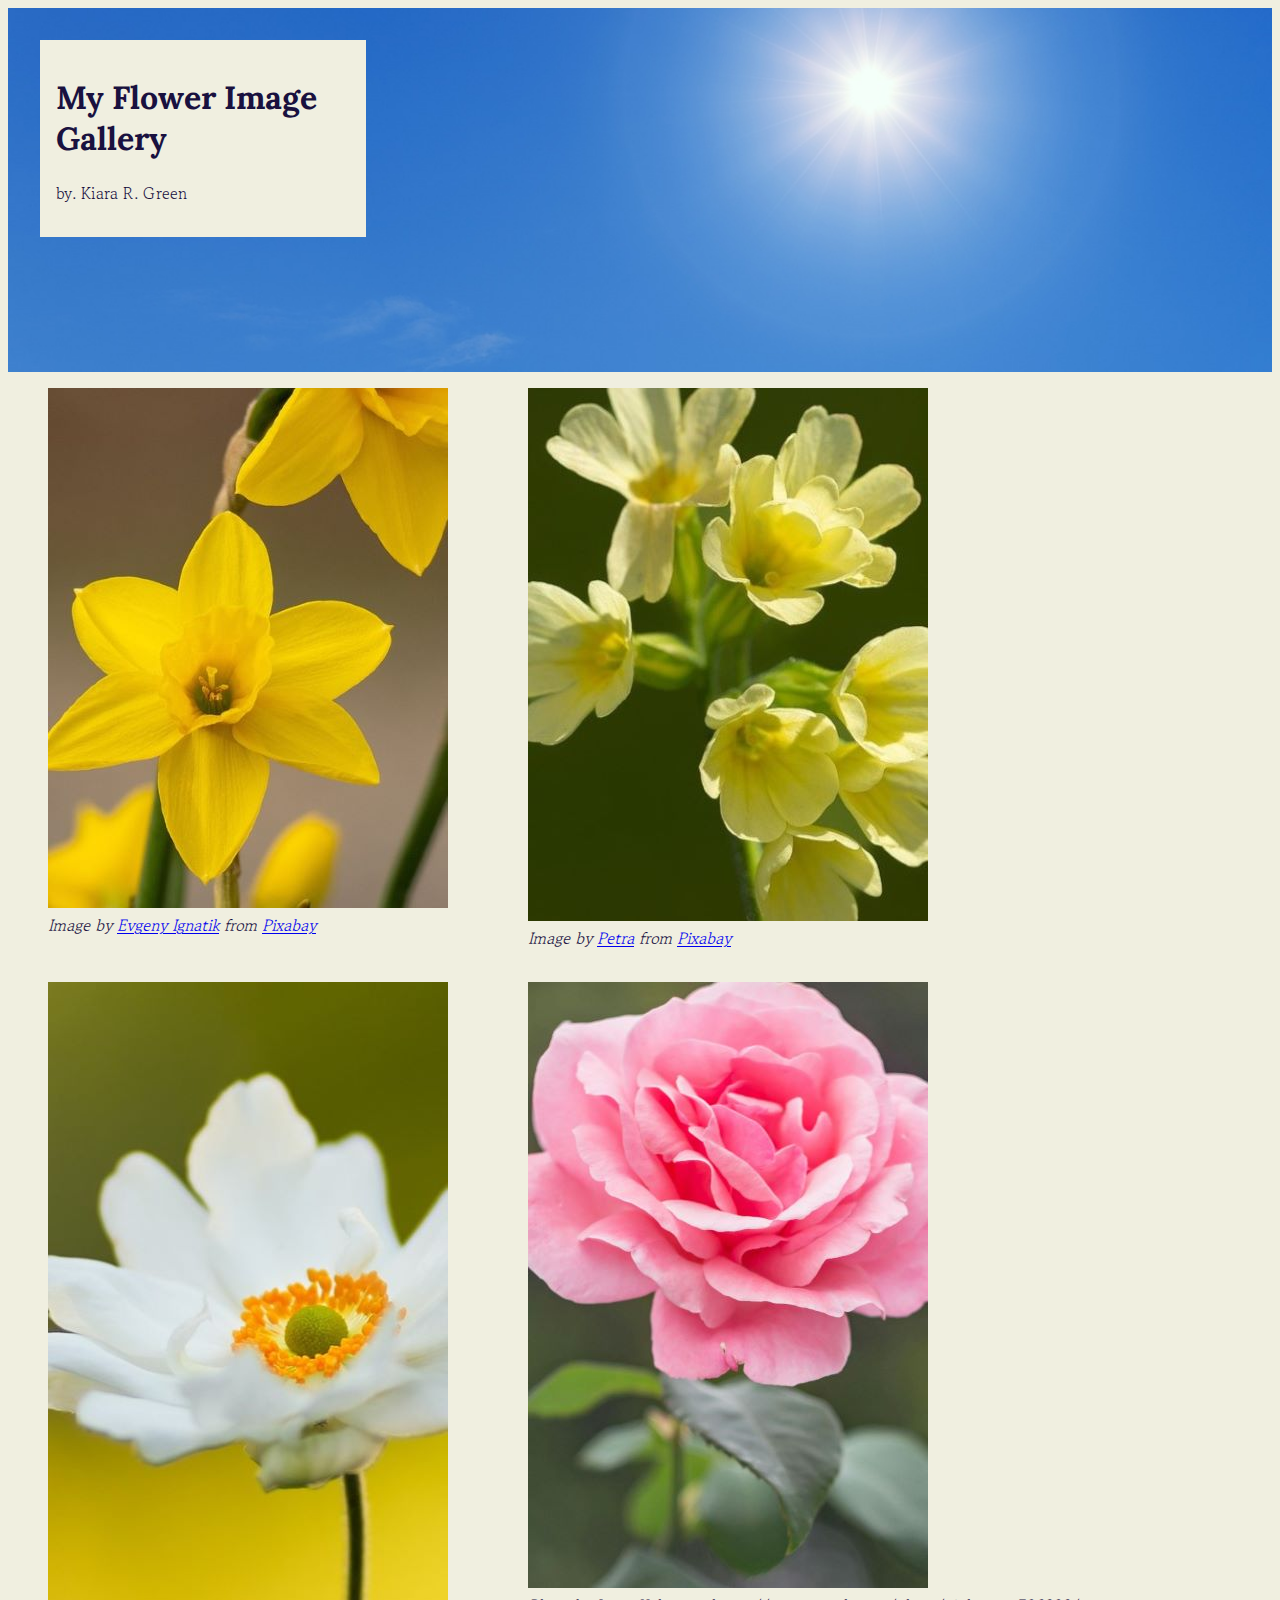
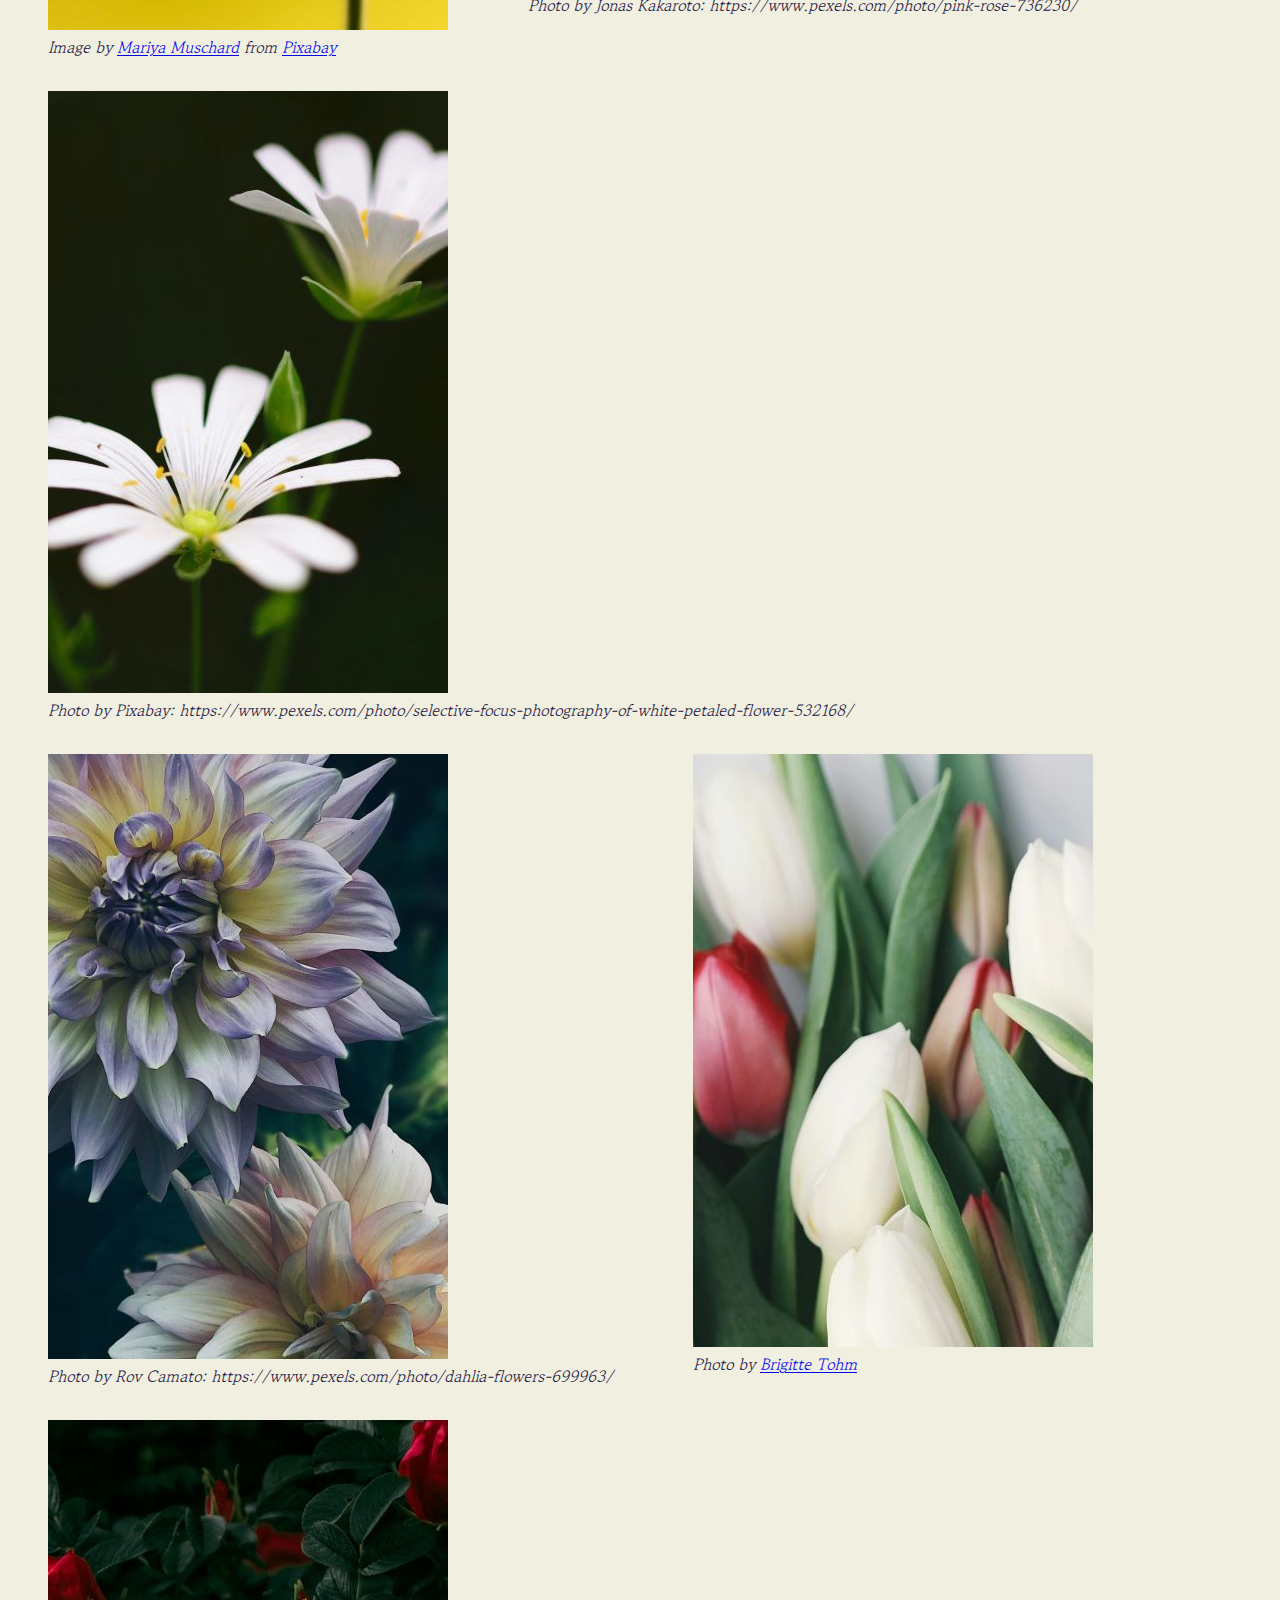
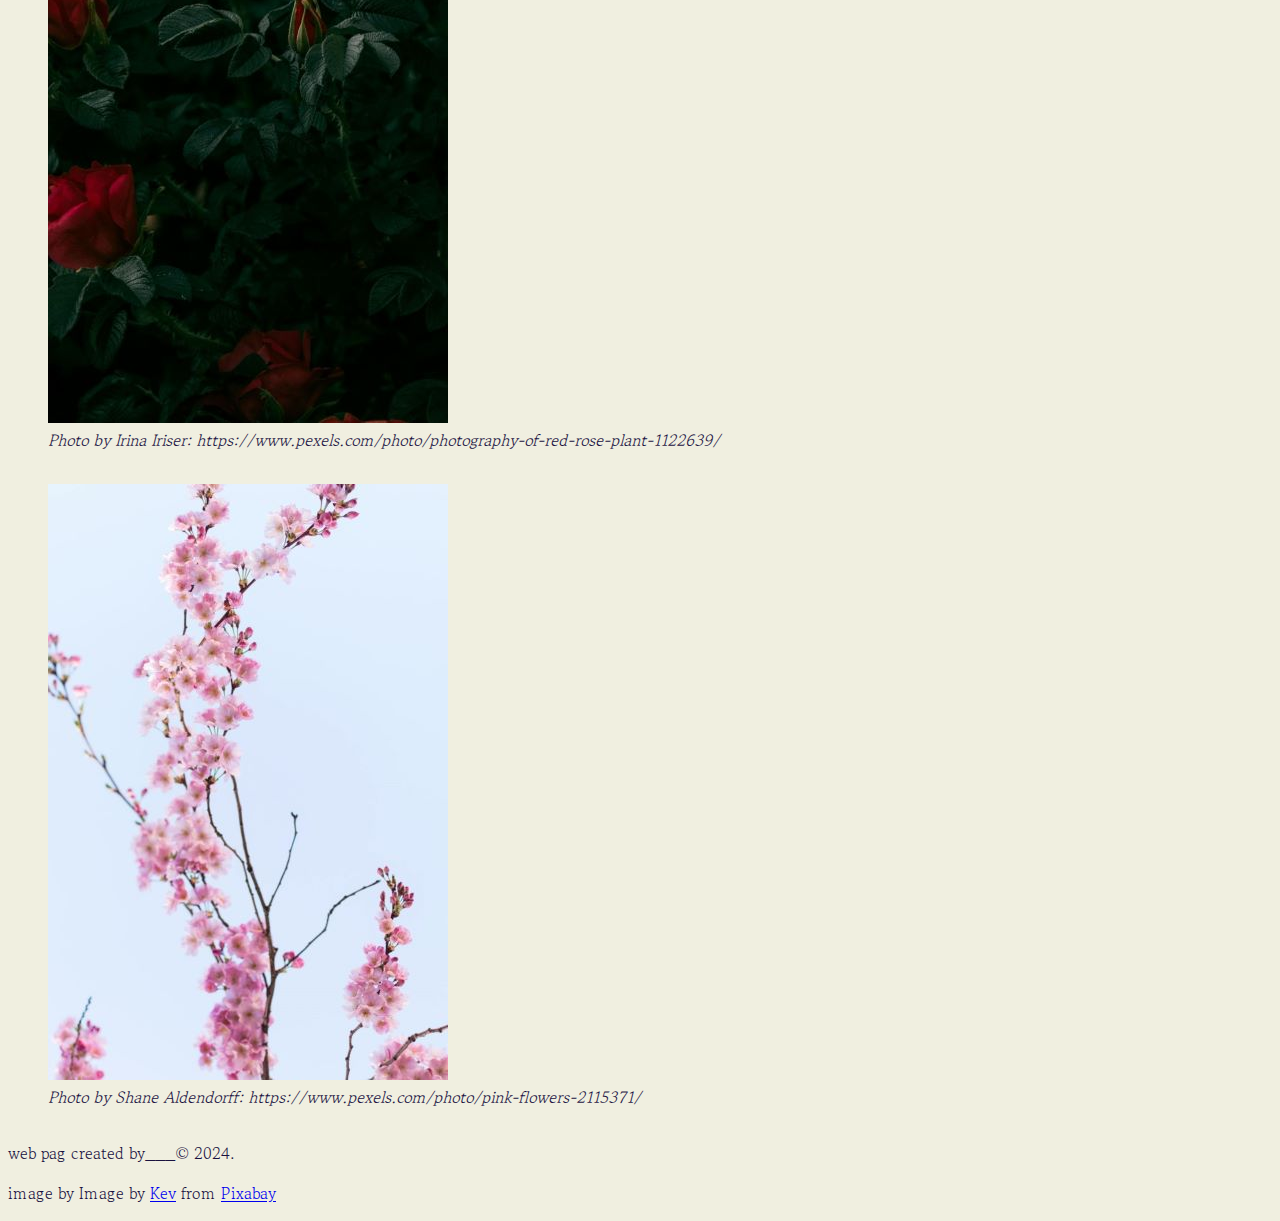
==== project/index.html @ e5ec5223 "fix" ====
<!DOCTYPE html>
<html lang="en"> 
<head>
    <meta charset="UTF-8">
    <meta name="viewport" content="width=device-width, initial-scale=1.0">
    <title> My Flower Image gallery</title>
    <link rel="stylesheet" href="style.css">
    <link rel="preconnect" href="https://fonts.googleapis.com">
    <link rel="stylesheet" href="style.css">
    <link rel="preconnect" href="https://fonts.googleapis.com">
    <link rel="preconnect" href="https://fonts.gstatic.com" crossorigin>
    <link href="https://fonts.googleapis.com/css2?family=Gowun+Batang:wght@400;700&display=swap" rel="stylesheet">
    <link href="https://fonts.googleapis.com/css2?family=Gowun+Batang:wght@400;700&family=Lora:ital,wght@0,400..700;1,400..700&display=swap" rel="stylesheet">

</head>
<body>
    <header>
        <div> 
            <h1> My Flower Image Gallery</h1>
            <p> by. Kiara R. Green</p>
        </div>
    </header>
    <main>
    
        <figure>
            <a href="images/flowers-7131334_1280.jpg">
                 <img src="images/flowers-7131334_1280-small.jpg" alt="Flowers, Daffodil, Bloom image. ">
            </a>
            <figcaption>
                <cite>Image by <a href="https://pixabay.com/users/eignatik17-2127952/?utm_source=link-attribution&utm_medium=referral&utm_campaign=image&utm_content=7131334">Evgeny Ignatik</a> from <a href="https://pixabay.com//?utm_source=link-attribution&utm_medium=referral&utm_campaign=image&utm_content=7131334">Pixabay</a></cite>
            </figcaption>                

        </figure>

        <figure>
            <a href="images/flower-7941764_1280 (1).jpg">
                <img src="images/flower-7941764_1280 (1)-small.jpg" alt="Flower, Cowslip, Beautiful flowers image. ">
            </a>
            <figcaption>
                <cite>Image by <a href="https://pixabay.com/users/pezibear-526143/?utm_source=link-attribution&utm_medium=referral&utm_campaign=image&utm_content=7941764">Petra</a> from <a href="https://pixabay.com//?utm_source=link-attribution&utm_medium=referral&utm_campaign=image&utm_content=7941764">Pixabay</a></cite>
            </figcaption>

        </figure>

        <figure>
            <a href="images/anemone-7424709_1280 (1).jpg">                    
                <img src="images/anemone-7424709_1280 (1)-small.jpg" alt="Anemone, Flower, White ">   
            </a>
            <figcaption>
                <cite> Image by <a href="https://pixabay.com/users/mariya_m-12752456/?utm_source=link-attribution&utm_medium=referral&utm_campaign=image&utm_content=7424709">Mariya Muschard</a> from <a href="https://pixabay.com//?utm_source=link-attribution&utm_medium=referral&utm_campaign=image&utm_content=7424709">Pixabay</a></cite>
            </figcaption>
                           
        </figure>

    

         <figure>
            <a href="images/pexels-jonaskakaroto-736230.jpg">
                <img src="images/pexels-jonaskakaroto-736230-small.jpg" alt=" stuff stuff stuff">               
             </a>
            <figcaption>
                <cite>Photo by Jonas Kakaroto: https://www.pexels.com/photo/pink-rose-736230/ </cite>
                  

            </figcaption>
        </figure>
 
        <figure>
             <a href="images/pexels-pixabay-532168.jpg">
                <img src="images/pexels-pixabay-532168-small.jpg" alt="">               
             </a>
            <figcaption>
                <cite>Photo by Pixabay: https://www.pexels.com/photo/selective-focus-photography-of-white-petaled-flower-532168/</cite>
            </figcaption>
        </figure>

         <figure>
            <a href="images/pexels-mooncrescent-699963.jpg">
                 <img src="images/pexels-mooncrescent-699963-small.jpg" alt="">               
            </a>
            <figcaption>
                 <cite>Photo by Rov Camato: https://www.pexels.com/photo/dahlia-flowers-699963/</cite>
            </figcaption>
        </figure>

        <figure>
            <a href="images/images/pexels-brigitte-tohm-36757-350349.jpg">
                <img src="images/pexels-brigitte-tohm-36757-350349-small.jpg" alt="">                       
            </a>
            <figcaption>
                 <cite>Photo by <a href="https://www.pexels.com/photo/selective-focus-photography-of-white-and-red-tulip-flowers-350349/">Brigitte Tohm</a></cite>
            </figcaption>
        </figure>


        <figure>
            <a href="images/pexels-iriser-1122639.jpg">
                <img src="images/pexels-iriser-1122639-small.jpg" alt="">               
            </a>
            <figcaption>
                <cite>Photo by Irina Iriser: https://www.pexels.com/photo/photography-of-red-rose-plant-1122639/</cite>
            </figcaption>
        </figure>

        <figure>
            <a href="images/pexels-pluyar-2115371.jpg">
                <img src="images/pexels-pluyar-2115371-small.jpg" alt="">               
            </a>
            <figcaption>
                <cite>Photo by Shane Aldendorff: https://www.pexels.com/photo/pink-flowers-2115371/</cite>
            </figcaption>
        </figure>

        <figure>
            <a href="images/">
                <img src="images/" alt="">               
            </a>
            <figcaption>
                <cite></cite>
            </figcaption>
        </figure>

        <figure>
            <a href="images/">
                <img src="images/" alt="">               
            </a>
            <figcaption>
                 <cite></cite>
            </figcaption>           
        </figure>

    </main>
        <footer>
            <p>web pag created by___&copy; 2024.</p>
            <p>image by Image by <a href="https://pixabay.com/users/theotherkev-9436196/?utm_source=link-attribution&utm_medium=referral&utm_campaign=image&utm_content=5038847">Kev</a> from <a href="https://pixabay.com//?utm_source=link-attribution&utm_medium=referral&utm_campaign=image&utm_content=5038847">Pixabay</a> </p> 
        </footer>

</body>
</html>
---- project/style.css ----
body {
    font-family: "Gowun Batang", serif;
    background-color: #f0efe0;
    color: #19113f;

}
h1,h2 {
    font-family: "Lora", serif;
    color: #19113f;

}
header {
    background-image: url(images/sun-3588618_1280.jpg);
    background-repeat: no-repeat;
    background-position: center;
    background-size: cover;
    height: 300px;
    padding: 2em;
}

header div {
    background-color: #f0efe0;
    padding: 1em;
    width: 23vw;
    
}

main {
    display: flex;
    flex-wrap: wrap;
  }
---- project/style.css ----
body {
    font-family: "Gowun Batang", serif;
    background-color: #f0efe0;
    color: #19113f;

}
h1,h2 {
    font-family: "Lora", serif;
    color: #19113f;

}
header {
    background-image: url(images/sun-3588618_1280.jpg);
    background-repeat: no-repeat;
    background-position: center;
    background-size: cover;
    height: 300px;
    padding: 2em;
}

header div {
    background-color: #f0efe0;
    padding: 1em;
    width: 23vw;
    
}

main {
    display: flex;
    flex-wrap: wrap;
  }
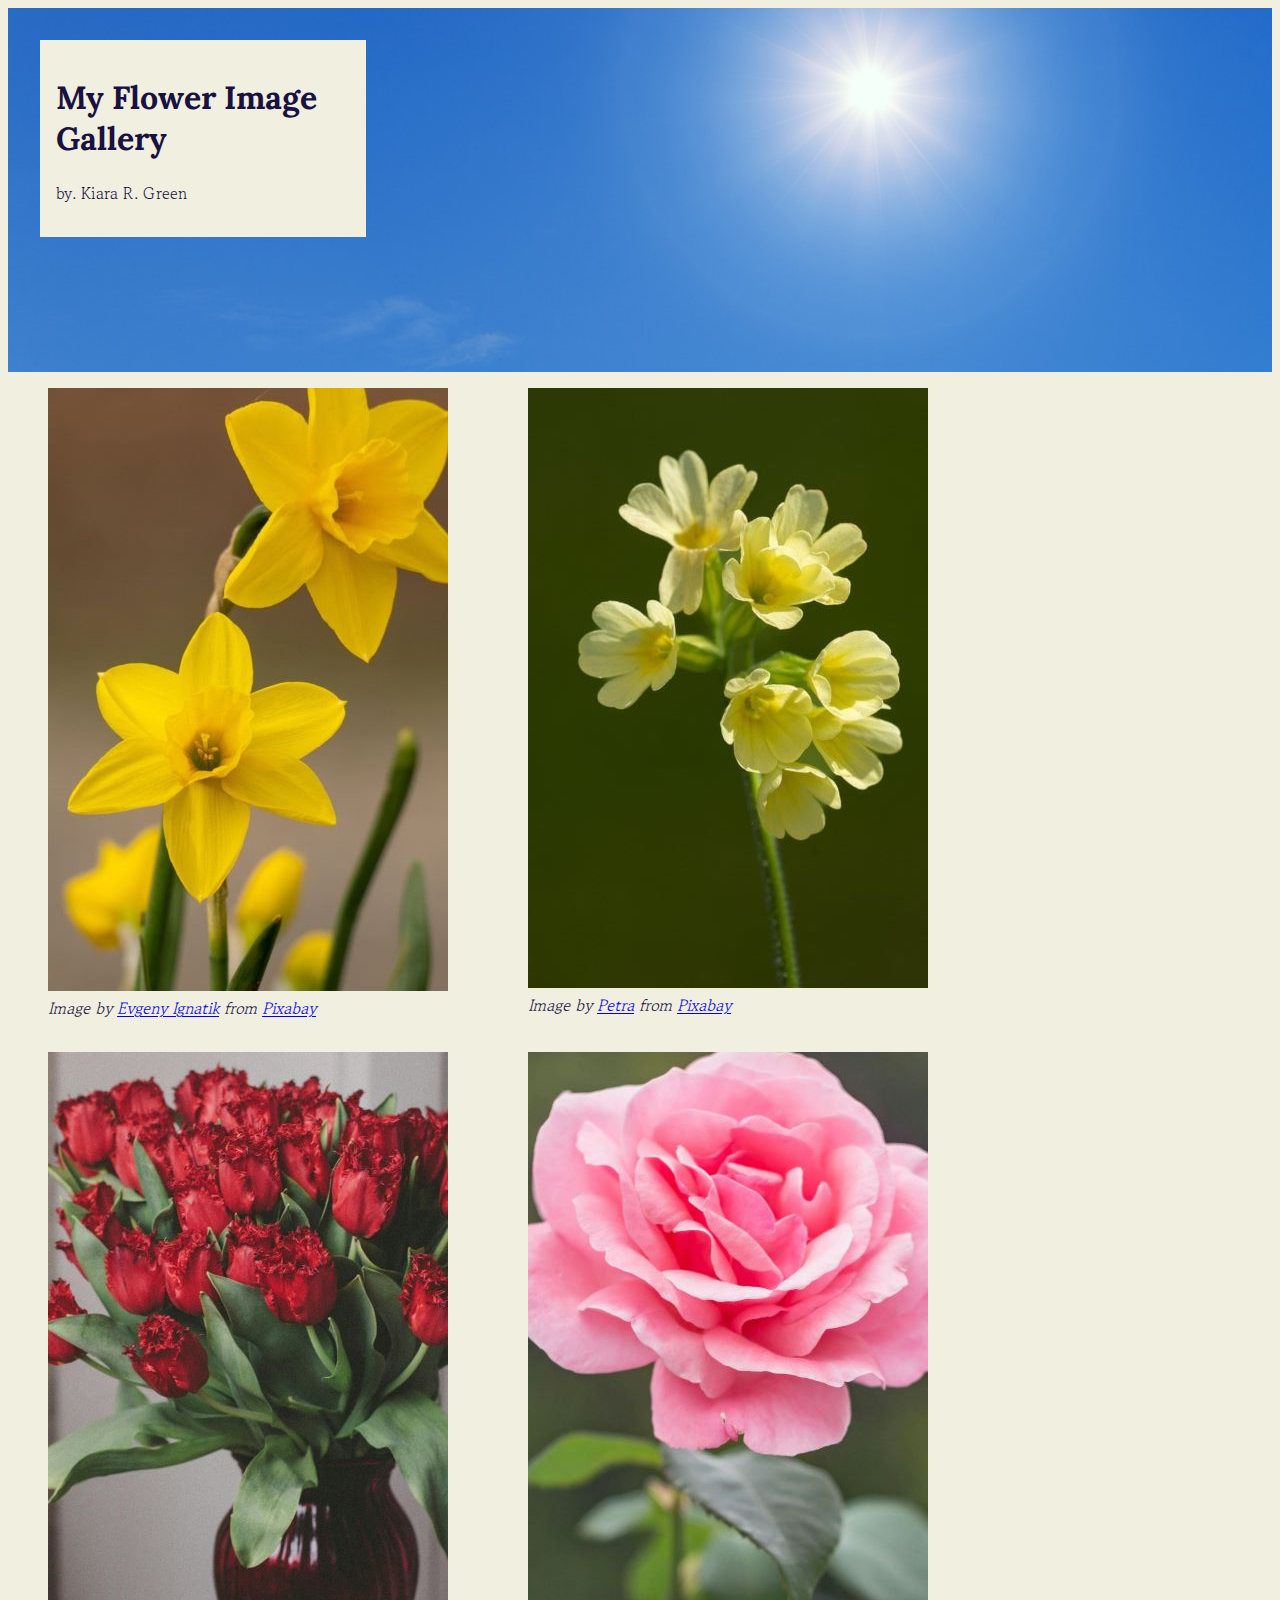
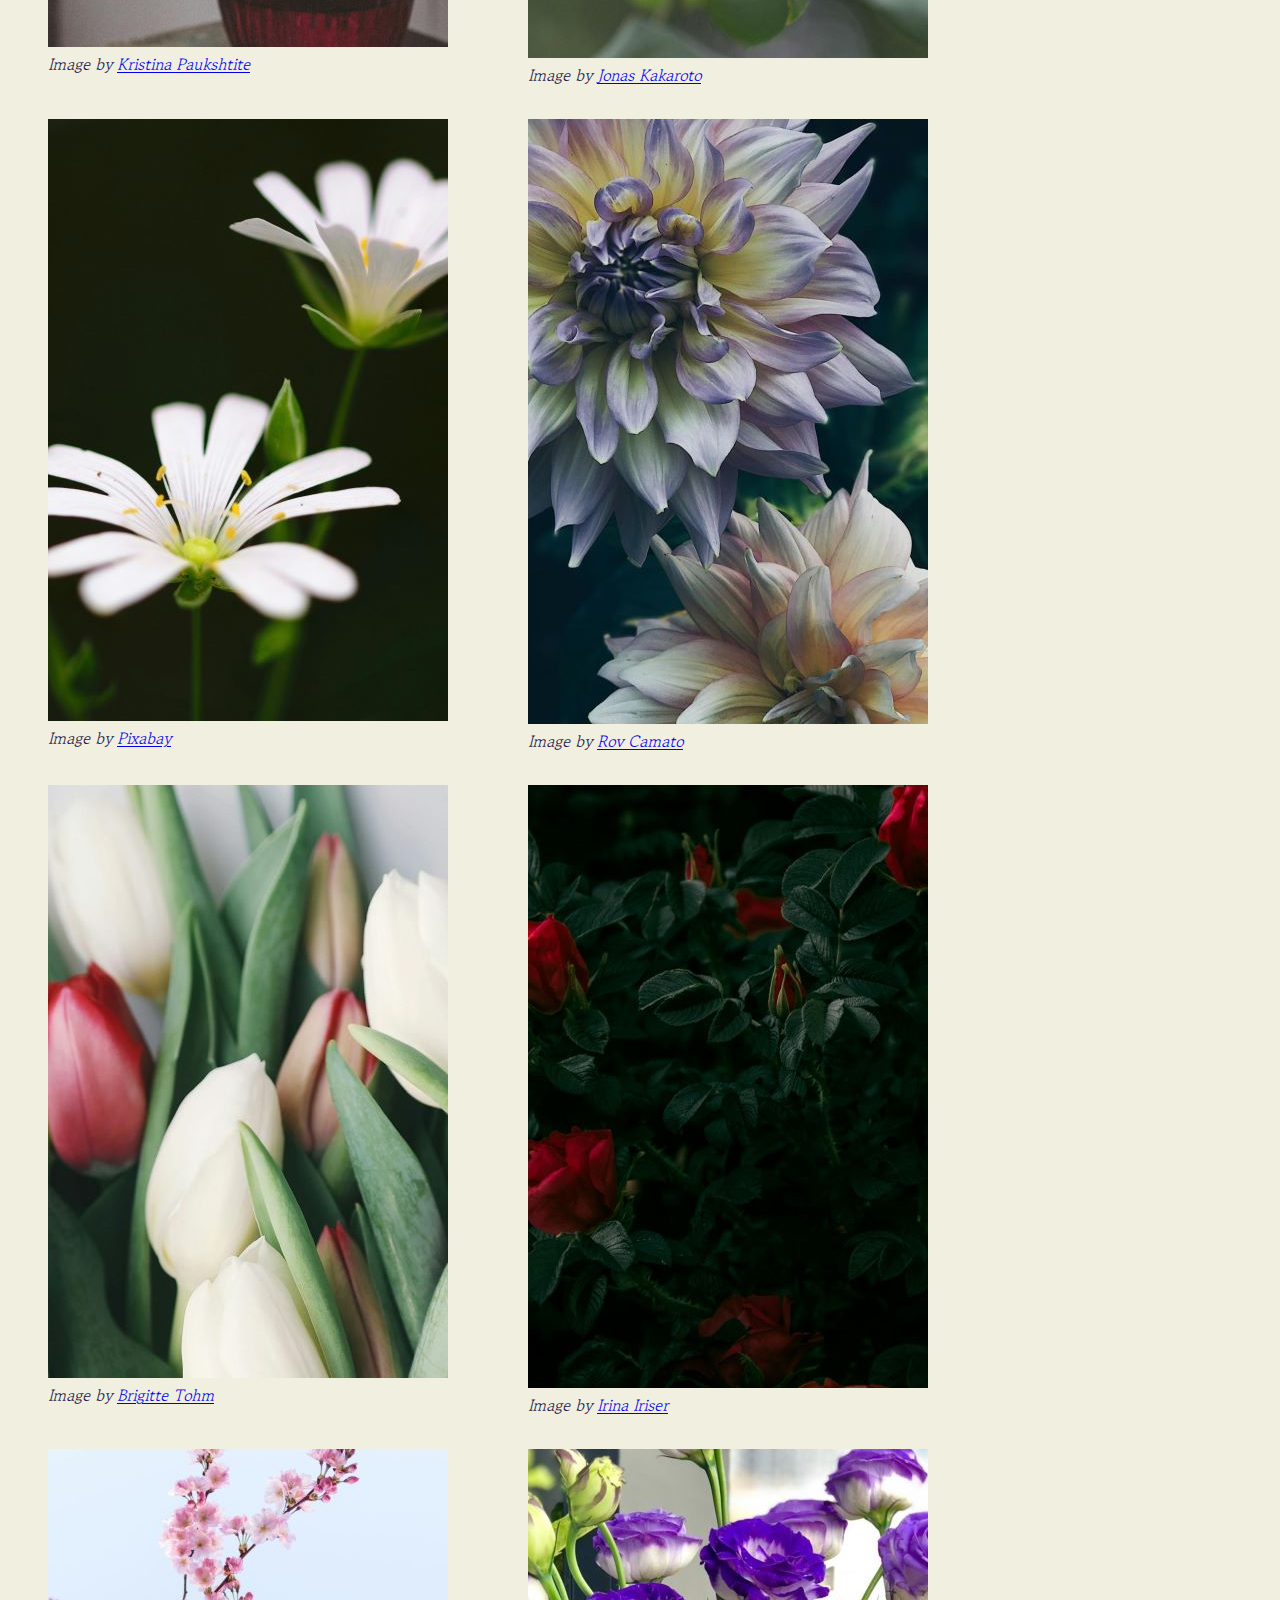
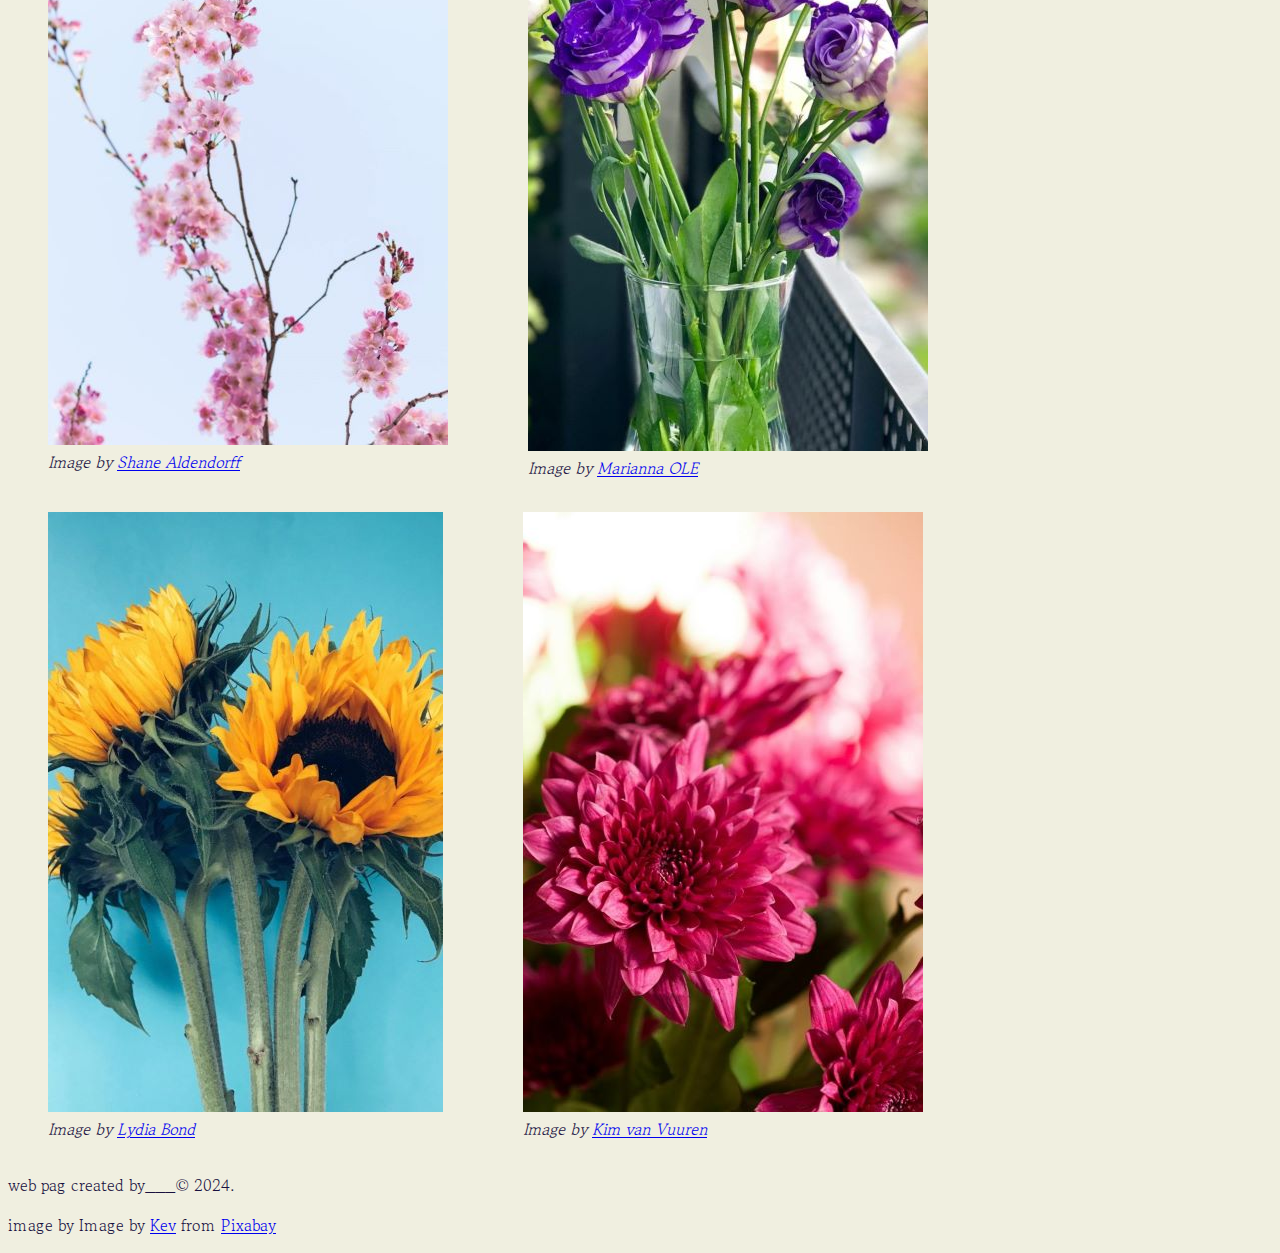
==== commit db254964: "pictures fix" ====
--- a/project/index.html
+++ b/project/index.html
@@ -43,24 +43,23 @@
         </figure>
 
         <figure>
-            <a href="images/anemone-7424709_1280 (1).jpg">                    
-                <img src="images/anemone-7424709_1280 (1)-small.jpg" alt="Anemone, Flower, White ">   
+            <a href="images/pexels-kpaukshtite-754273.jpg">                    
+                <img src="images/pexels-kpaukshtite-754273-small.jpg" alt="">   
             </a>
             <figcaption>
-                <cite> Image by <a href="https://pixabay.com/users/mariya_m-12752456/?utm_source=link-attribution&utm_medium=referral&utm_campaign=image&utm_content=7424709">Mariya Muschard</a> from <a href="https://pixabay.com//?utm_source=link-attribution&utm_medium=referral&utm_campaign=image&utm_content=7424709">Pixabay</a></cite>
+                <cite> Image by <a href=" https://www.pexels.com/photo/bouquet-of-red-roses-on-glass-vase-754273/">Kristina Paukshtite</a></cite>
             </figcaption>
                            
         </figure>
 
-    
 
          <figure>
             <a href="images/pexels-jonaskakaroto-736230.jpg">
                 <img src="images/pexels-jonaskakaroto-736230-small.jpg" alt=" stuff stuff stuff">               
              </a>
             <figcaption>
-                <cite>Photo by Jonas Kakaroto: https://www.pexels.com/photo/pink-rose-736230/ </cite>
-                  
+                <cite>Image by <a href="https://www.pexels.com/photo/pink-rose-736230/ ">Jonas Kakaroto</a></cite>
+
 
             </figcaption>
         </figure>
@@ -70,7 +69,8 @@
                 <img src="images/pexels-pixabay-532168-small.jpg" alt="">               
              </a>
             <figcaption>
-                <cite>Photo by Pixabay: https://www.pexels.com/photo/selective-focus-photography-of-white-petaled-flower-532168/</cite>
+                <cite>Image by <a href=" https://www.pexels.com/photo/selective-focus-photography-of-white-petaled-flower-532168/">Pixabay</a></cite>
+
             </figcaption>
         </figure>
 
@@ -79,16 +79,17 @@
                  <img src="images/pexels-mooncrescent-699963-small.jpg" alt="">               
             </a>
             <figcaption>
-                 <cite>Photo by Rov Camato: https://www.pexels.com/photo/dahlia-flowers-699963/</cite>
+                 <cite>Image by <a href="  https://www.pexels.com/photo/dahlia-flowers-699963/">Rov Camato</a></cite>
+
             </figcaption>
         </figure>
 
         <figure>
-            <a href="images/images/pexels-brigitte-tohm-36757-350349.jpg">
+            <a href="images/pexels-brigitte-tohm-36757-350349.jpg">
                 <img src="images/pexels-brigitte-tohm-36757-350349-small.jpg" alt="">                       
             </a>
             <figcaption>
-                 <cite>Photo by <a href="https://www.pexels.com/photo/selective-focus-photography-of-white-and-red-tulip-flowers-350349/">Brigitte Tohm</a></cite>
+                 <cite>Image by <a href="https://www.pexels.com/photo/selective-focus-photography-of-white-and-red-tulip-flowers-350349/">Brigitte Tohm</a></cite>
             </figcaption>
         </figure>
 
@@ -98,7 +99,8 @@
                 <img src="images/pexels-iriser-1122639-small.jpg" alt="">               
             </a>
             <figcaption>
-                <cite>Photo by Irina Iriser: https://www.pexels.com/photo/photography-of-red-rose-plant-1122639/</cite>
+                <cite>Image by <a href=" https://www.pexels.com/photo/photography-of-red-rose-plant-1122639/">Irina Iriser</a></cite>
+
             </figcaption>
         </figure>
 
@@ -107,27 +109,39 @@
                 <img src="images/pexels-pluyar-2115371-small.jpg" alt="">               
             </a>
             <figcaption>
-                <cite>Photo by Shane Aldendorff: https://www.pexels.com/photo/pink-flowers-2115371/</cite>
+                <cite>Image by <a href="https://www.pexels.com/photo/pink-flowers-2115371/ ">Shane Aldendorff</a></cite>
+
             </figcaption>
         </figure>
 
         <figure>
-            <a href="images/">
-                <img src="images/" alt="">               
+            <a href="images/pexels-mariannaole-757889 (1).jpg">
+                <img src="images/pexels-mariannaole-757889 (1)-small.jpg" alt="">               
             </a>
             <figcaption>
-                <cite></cite>
+                <cite>Image by <a href=" https://www.pexels.com/photo/close-up-photography-flowers-in-a-vase-757889/ ">Marianna OLE</a></cite>
+
             </figcaption>
         </figure>
 
         <figure>
-            <a href="images/">
-                <img src="images/" alt="">               
+            <a href="images/pexels-lydia-bond-698937-1562262.jpg">
+                <img src="images/pexels-lydia-bond-698937-1562262-small.jpg" alt="">               
             </a>
             <figcaption>
-                 <cite></cite>
+                <cite>Image by <a href="https://www.pexels.com/photo/sunflower-bouquet-1562262/ ">Lydia Bond</a></cite>
             </figcaption>           
         </figure>
+
+        <figure>
+            <a href="images/pexels-kimvanvuuren-1590116.jpg">
+                <img src="images/pexels-kimvanvuuren-1590116-small.jpg" alt="">               
+            </a>
+            <figcaption>
+                <cite>Image by <a href=" https://www.pexels.com/photo/close-up-photo-of-pink-flowers-1590116/">Kim van Vuuren</a></cite>
+            </figcaption>           
+        </figure>
+
 
     </main>
         <footer>
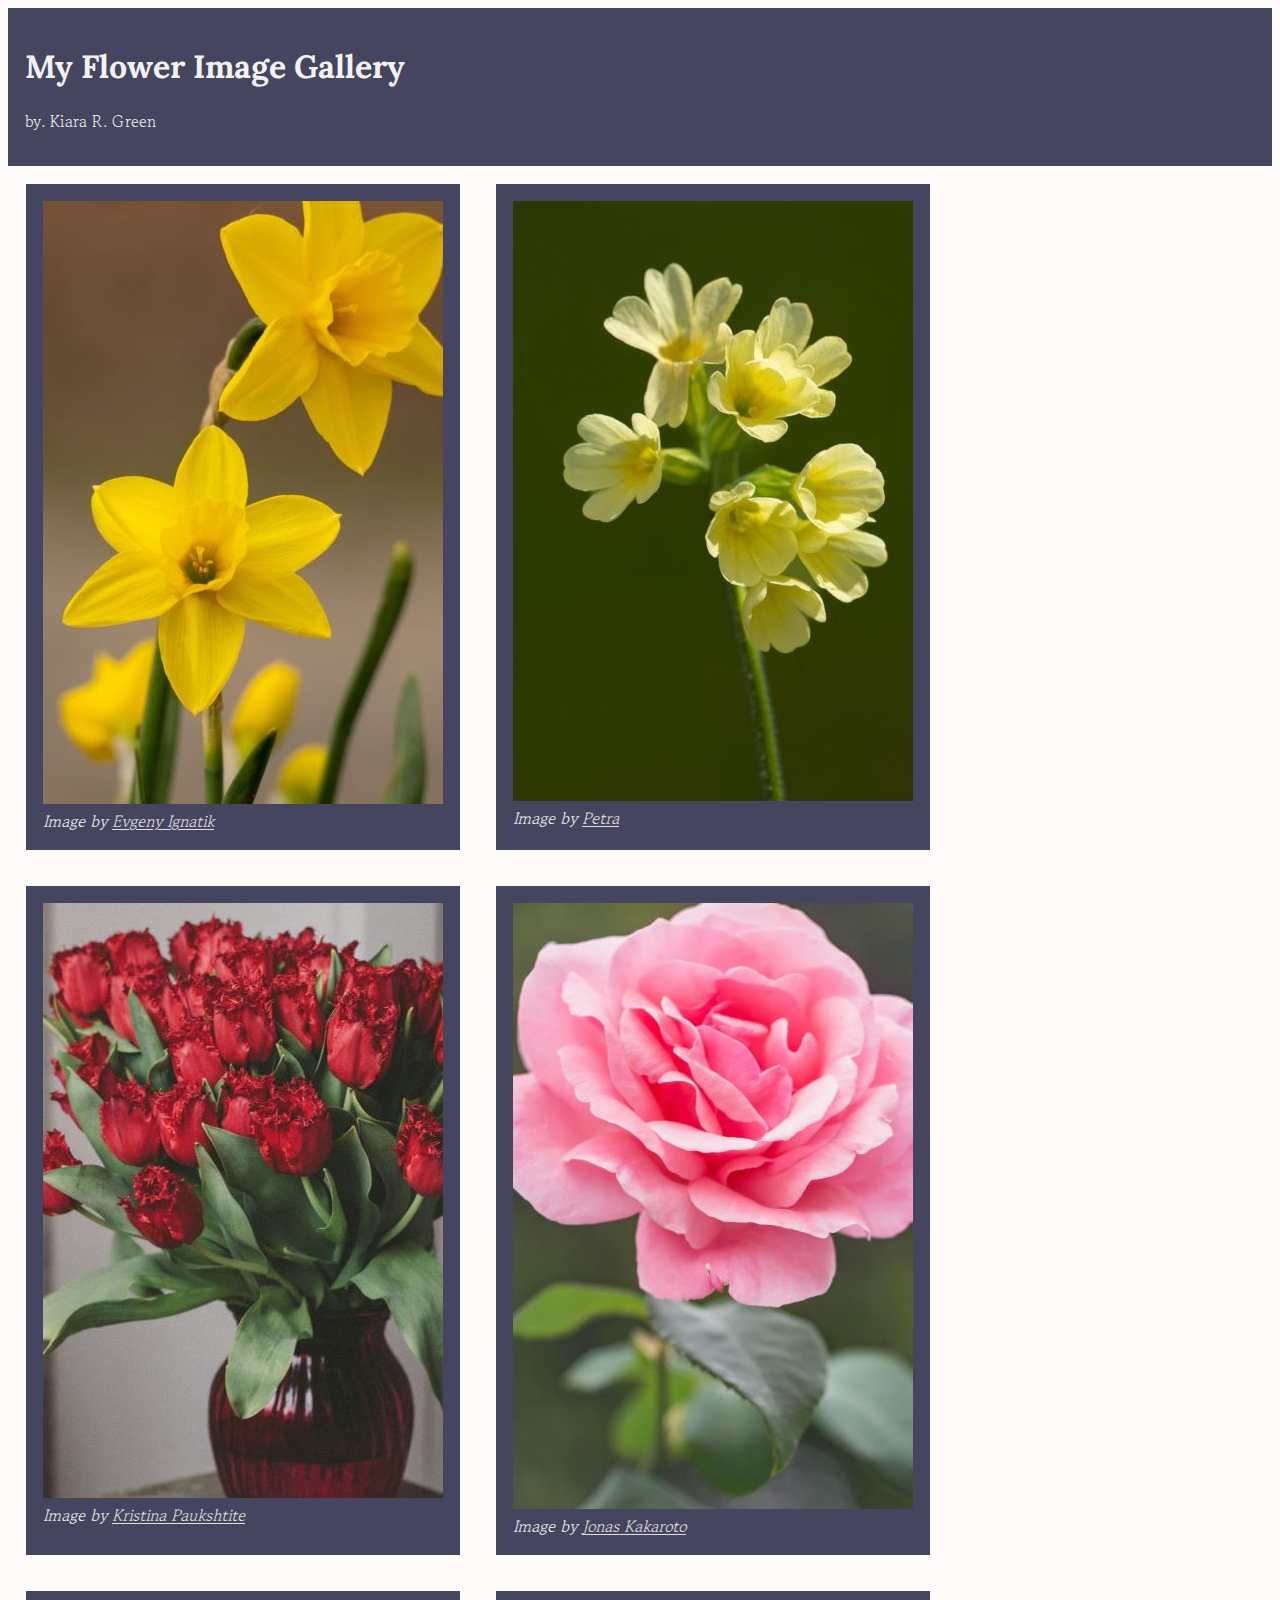
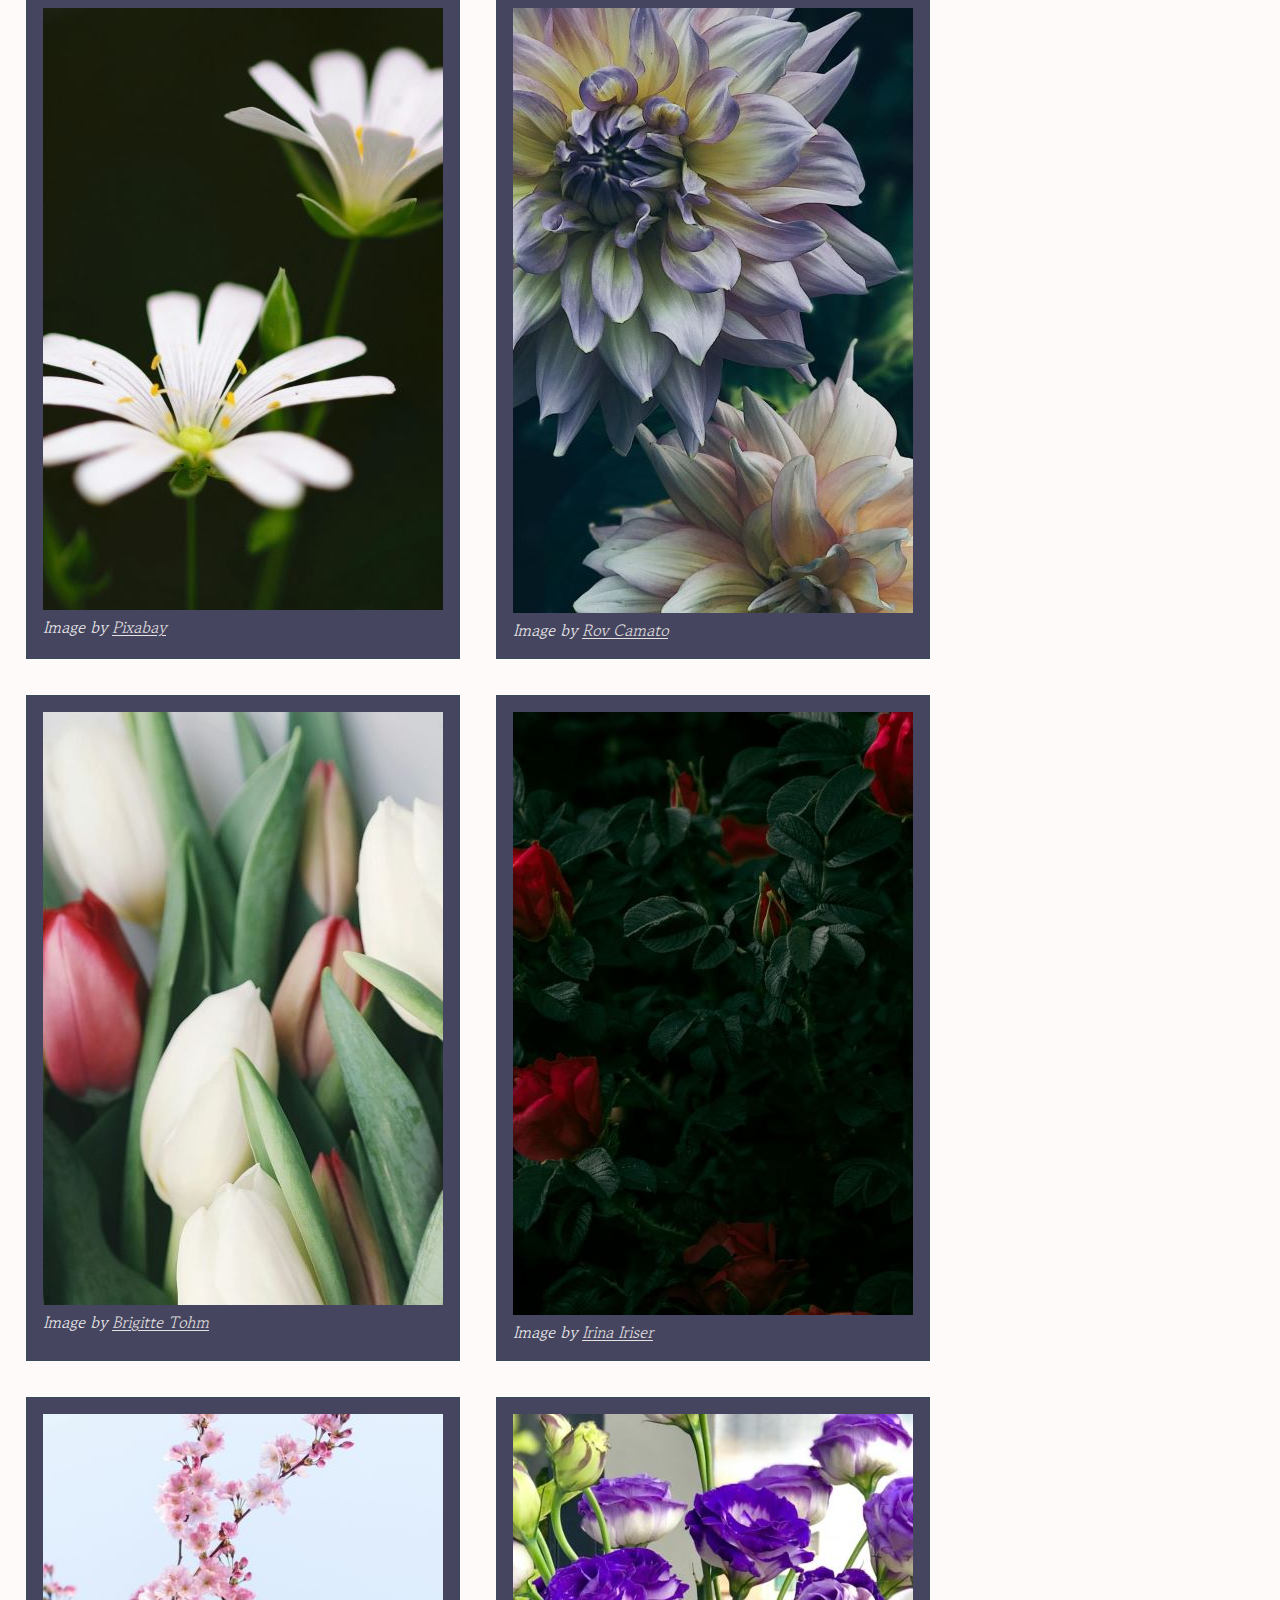
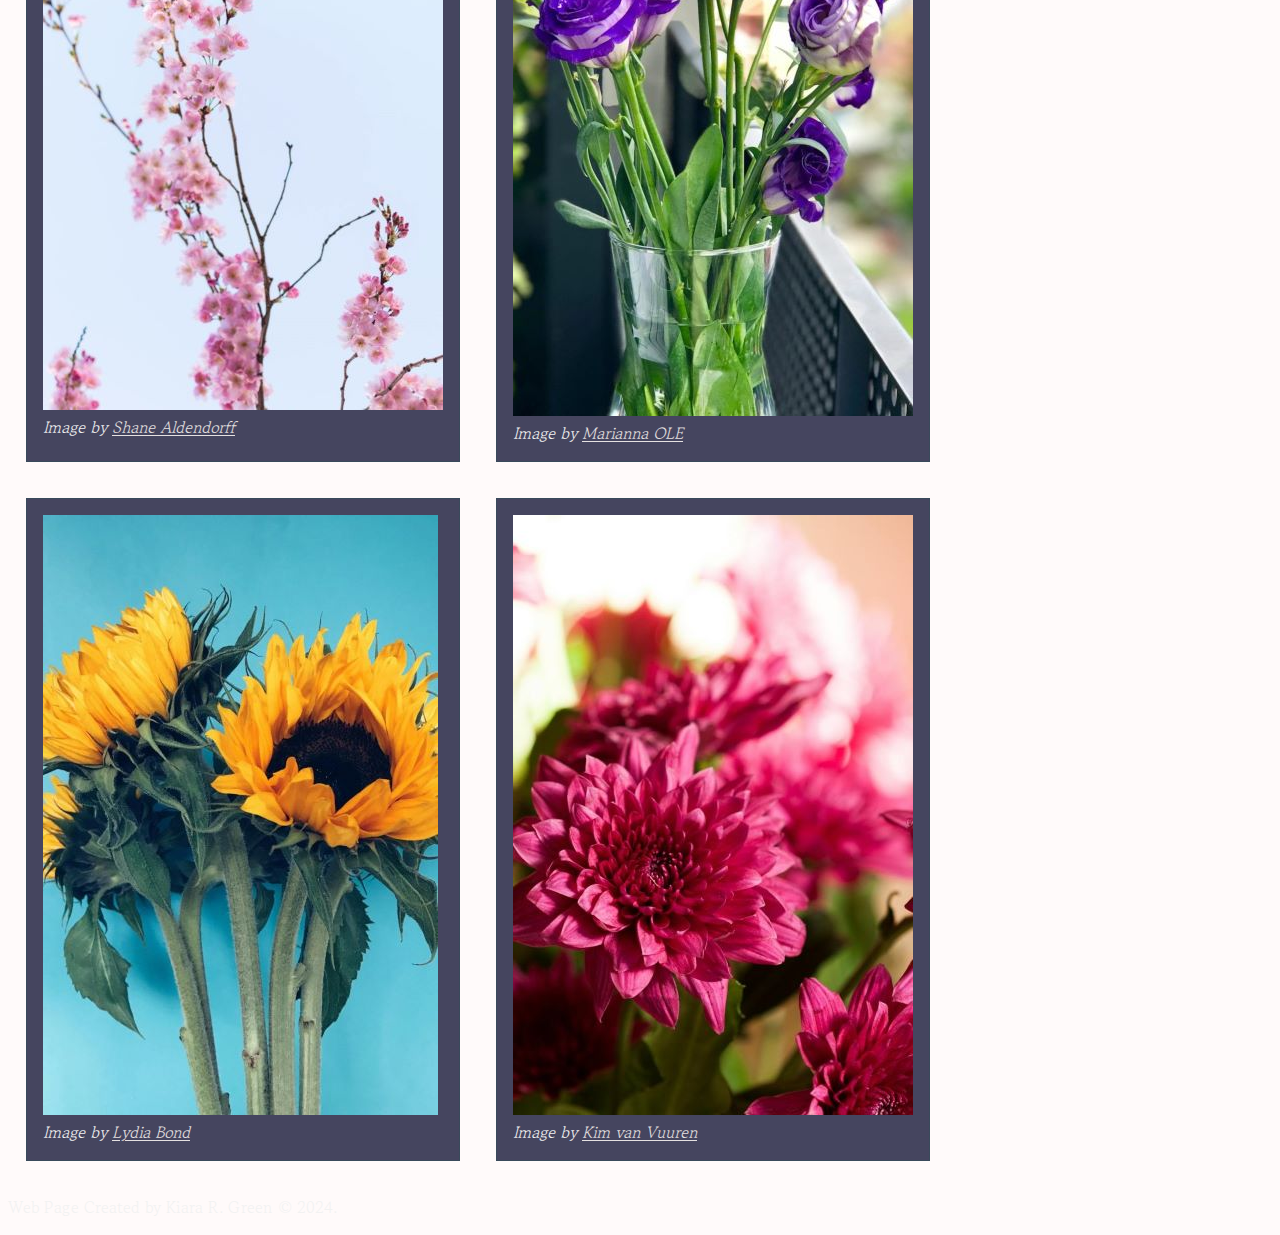
==== commit f0b1654a: "pictures and colors" ====
--- a/project/index.html
+++ b/project/index.html
@@ -27,17 +27,17 @@
                  <img src="images/flowers-7131334_1280-small.jpg" alt="Flowers, Daffodil, Bloom image. ">
             </a>
             <figcaption>
-                <cite>Image by <a href="https://pixabay.com/users/eignatik17-2127952/?utm_source=link-attribution&utm_medium=referral&utm_campaign=image&utm_content=7131334">Evgeny Ignatik</a> from <a href="https://pixabay.com//?utm_source=link-attribution&utm_medium=referral&utm_campaign=image&utm_content=7131334">Pixabay</a></cite>
+                <cite>Image by <a href="https://pixabay.com/users/eignatik17-2127952/?utm_source=link-attribution&utm_medium=referral&utm_campaign=image&utm_content=7131334">Evgeny Ignatik</a></cite>
             </figcaption>                
 
         </figure>
 
         <figure>
-            <a href="images/flower-7941764_1280 (1).jpg">
-                <img src="images/flower-7941764_1280 (1)-small.jpg" alt="Flower, Cowslip, Beautiful flowers image. ">
+            <a href="images/flower-7941764_1280(1).jpg">
+                <img src="images/flower-7941764_1280(1)-small.jpg" alt="Flower, Cowslip, Beautiful flowers image. ">
             </a>
             <figcaption>
-                <cite>Image by <a href="https://pixabay.com/users/pezibear-526143/?utm_source=link-attribution&utm_medium=referral&utm_campaign=image&utm_content=7941764">Petra</a> from <a href="https://pixabay.com//?utm_source=link-attribution&utm_medium=referral&utm_campaign=image&utm_content=7941764">Pixabay</a></cite>
+                <cite>Image by <a href="https://pixabay.com/users/pezibear-526143/?utm_source=link-attribution&utm_medium=referral&utm_campaign=image&utm_content=7941764">Petra</a></cite>
             </figcaption>
 
         </figure>
@@ -115,8 +115,8 @@
         </figure>
 
         <figure>
-            <a href="images/pexels-mariannaole-757889 (1).jpg">
-                <img src="images/pexels-mariannaole-757889 (1)-small.jpg" alt="">               
+            <a href="images/pexels-mariannaole-757889(1).jpg">
+                <img src="images/pexels-mariannaole-757889(1)-small.jpg" alt="">               
             </a>
             <figcaption>
                 <cite>Image by <a href=" https://www.pexels.com/photo/close-up-photography-flowers-in-a-vase-757889/ ">Marianna OLE</a></cite>
@@ -145,8 +145,7 @@
 
     </main>
         <footer>
-            <p>web pag created by___&copy; 2024.</p>
-            <p>image by Image by <a href="https://pixabay.com/users/theotherkev-9436196/?utm_source=link-attribution&utm_medium=referral&utm_campaign=image&utm_content=5038847">Kev</a> from <a href="https://pixabay.com//?utm_source=link-attribution&utm_medium=referral&utm_campaign=image&utm_content=5038847">Pixabay</a> </p> 
+            <p>Web Page Created by Kiara R. Green &copy; 2024.</p>
         </footer>
 
 </body>
--- a/project/style.css
+++ b/project/style.css
@@ -1,27 +1,21 @@
 body {
     font-family: "Gowun Batang", serif;
-    background-color: #f0efe0;
-    color: #19113f;
+    background-color: #fffafa;
+    color: #F2F2F2;
 
 }
 h1,h2 {
     font-family: "Lora", serif;
-    color: #19113f;
+    color: #F2F2F2;
 
 }
-header {
-    background-image: url(images/sun-3588618_1280.jpg);
-    background-repeat: no-repeat;
-    background-position: center;
-    background-size: cover;
-    height: 300px;
-    padding: 2em;
-}
+
 
 header div {
-    background-color: #f0efe0;
+    background-color: #45455F;
+    border: 1px solid #394a5b;
     padding: 1em;
-    width: 23vw;
+ 
     
 }
 
@@ -30,6 +24,23 @@
     flex-wrap: wrap;
   }
 
-  
+figure { 
+    width: 400px;
+    background-color: #45455F;
+    padding: 1em;
+    border: 1px solid #394a5b;
+    margin: 18px;
+  }
   
 
+a:link {
+    color: #E5E1E1 ;
+  }
+
+a:hover {
+    color: #E1E6EA;
+}
+a:visited { 
+    color: #DCE3EA;
+}
+
--- a/project/style.css
+++ b/project/style.css
@@ -1,27 +1,21 @@
 body {
     font-family: "Gowun Batang", serif;
-    background-color: #f0efe0;
-    color: #19113f;
+    background-color: #fffafa;
+    color: #F2F2F2;
 
 }
 h1,h2 {
     font-family: "Lora", serif;
-    color: #19113f;
+    color: #F2F2F2;
 
 }
-header {
-    background-image: url(images/sun-3588618_1280.jpg);
-    background-repeat: no-repeat;
-    background-position: center;
-    background-size: cover;
-    height: 300px;
-    padding: 2em;
-}
+
 
 header div {
-    background-color: #f0efe0;
+    background-color: #45455F;
+    border: 1px solid #394a5b;
     padding: 1em;
-    width: 23vw;
+ 
     
 }
 
@@ -30,6 +24,23 @@
     flex-wrap: wrap;
   }
 
-  
+figure { 
+    width: 400px;
+    background-color: #45455F;
+    padding: 1em;
+    border: 1px solid #394a5b;
+    margin: 18px;
+  }
   
 
+a:link {
+    color: #E5E1E1 ;
+  }
+
+a:hover {
+    color: #E1E6EA;
+}
+a:visited { 
+    color: #DCE3EA;
+}
+
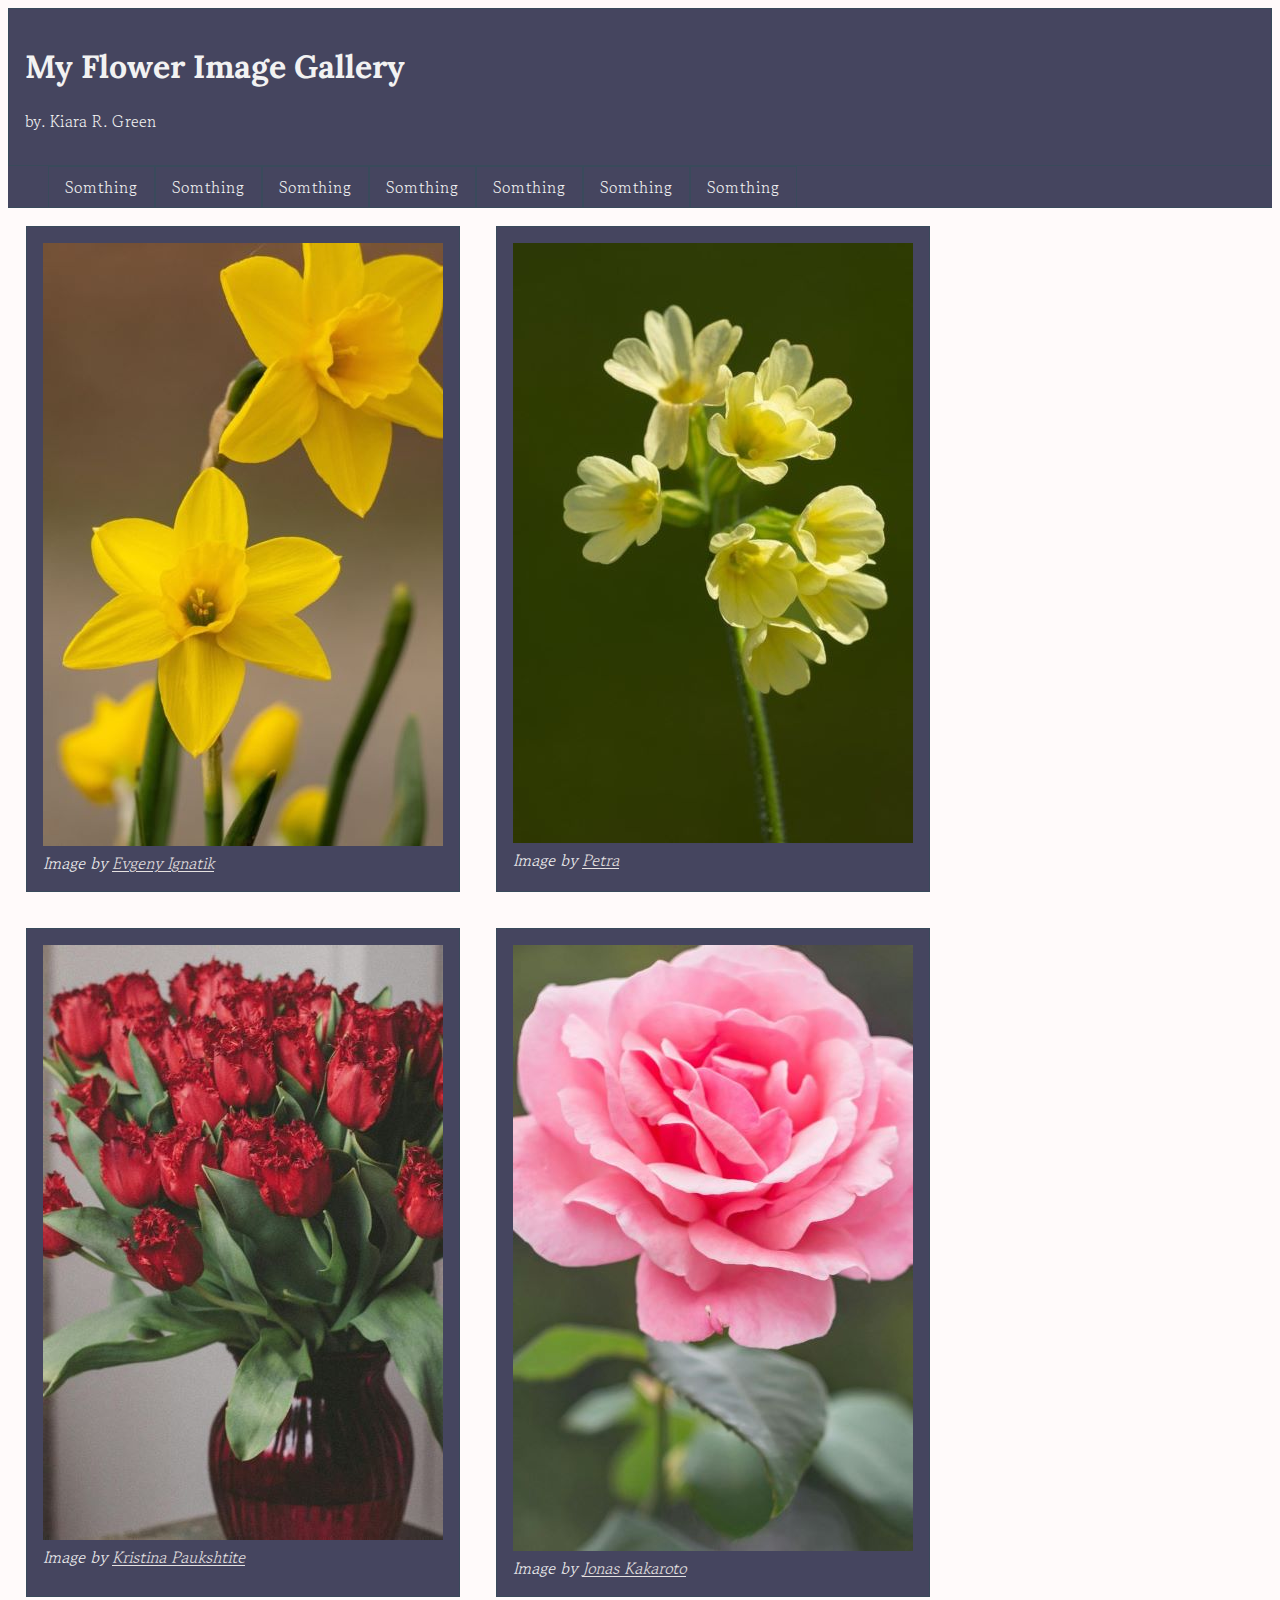
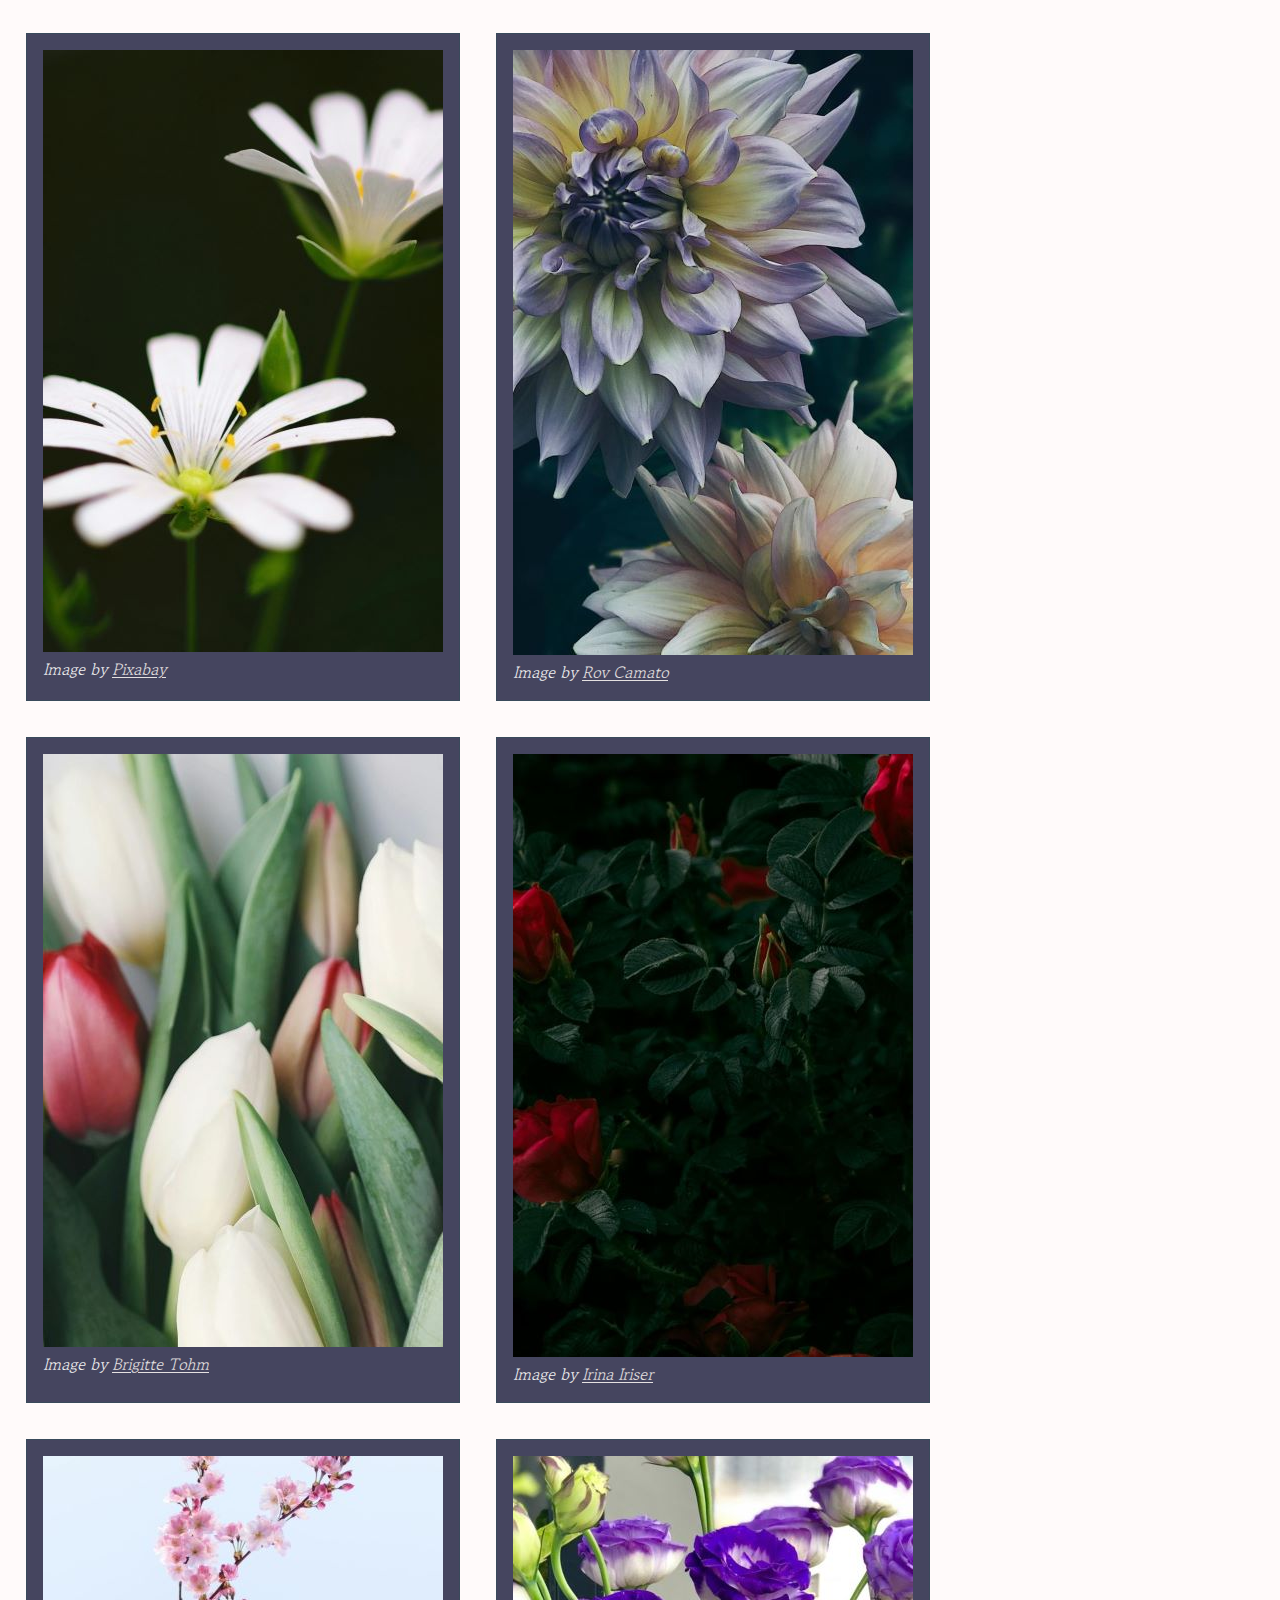
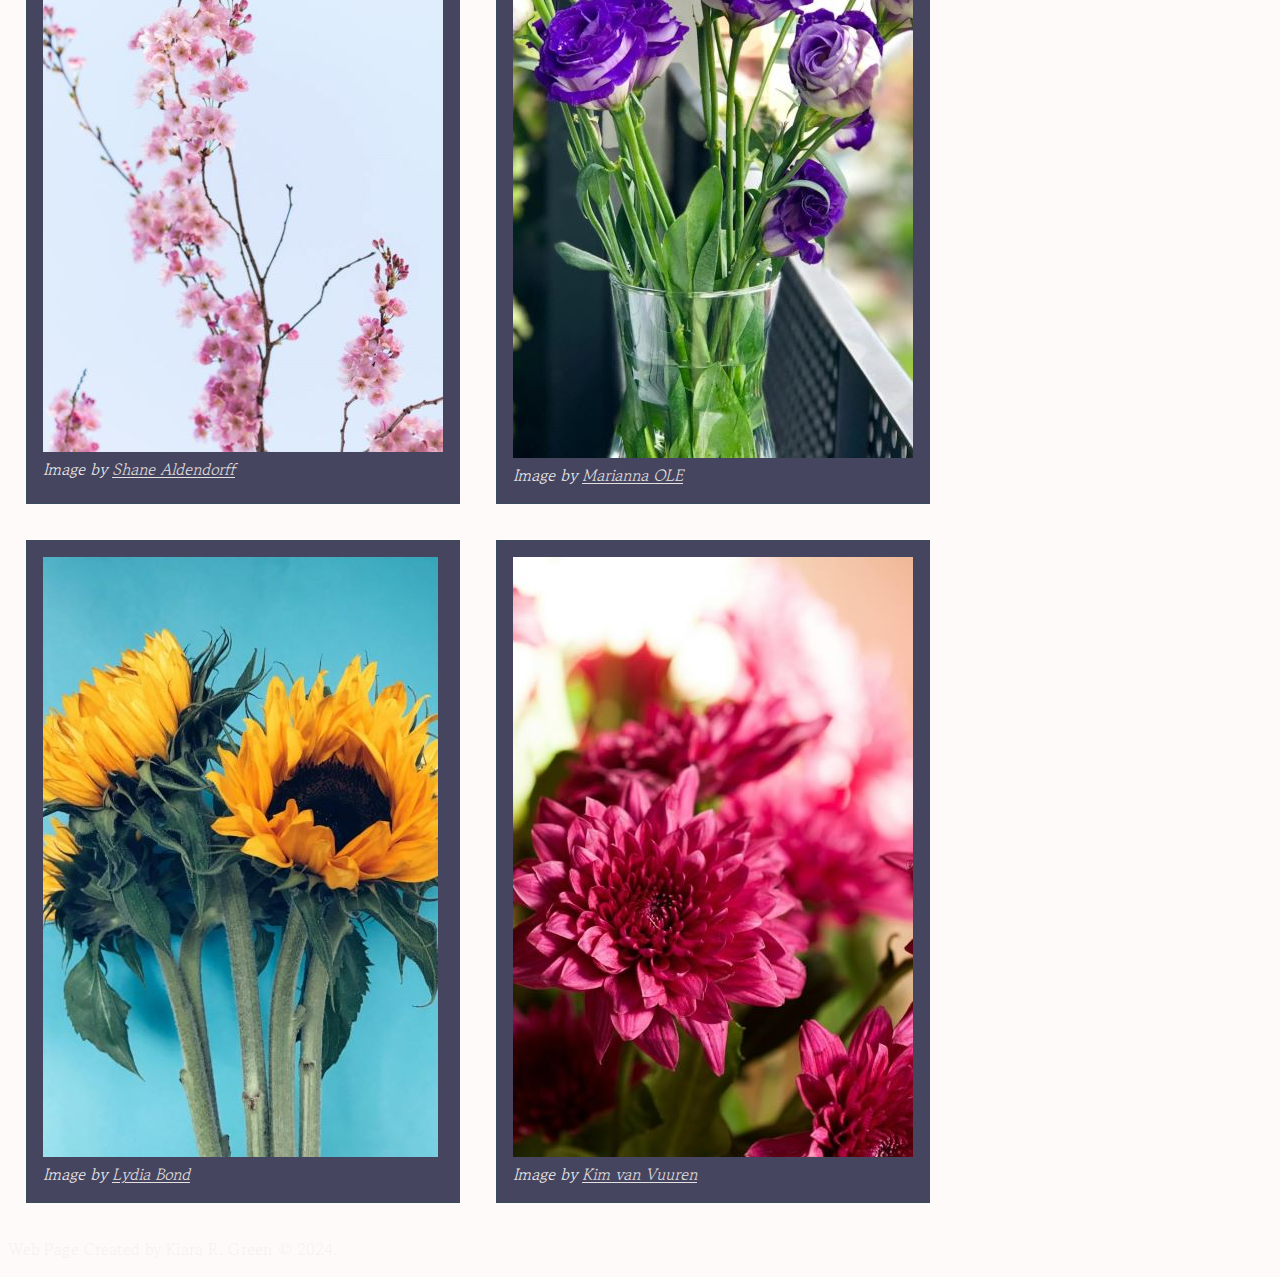
==== commit fb79c2ba: "colors, and div bar" ====
--- a/project/index.html
+++ b/project/index.html
@@ -11,7 +11,7 @@
     <link rel="preconnect" href="https://fonts.gstatic.com" crossorigin>
     <link href="https://fonts.googleapis.com/css2?family=Gowun+Batang:wght@400;700&display=swap" rel="stylesheet">
     <link href="https://fonts.googleapis.com/css2?family=Gowun+Batang:wght@400;700&family=Lora:ital,wght@0,400..700;1,400..700&display=swap" rel="stylesheet">
-
+    
 </head>
 <body>
     <header>
@@ -20,6 +20,18 @@
             <p> by. Kiara R. Green</p>
         </div>
     </header>
+    <nav>
+        <ul>
+            <li><a herf="a">Somthing</a></li>
+            <li><a herf="a">Somthing</a></li> 
+            <li><a herf="a">Somthing</a></li>
+            <li><a herf="a">Somthing</a></li>
+            <li><a herf="a">Somthing</a></li>
+            <li><a herf="a">Somthing</a></li>
+            <li><a herf="a">Somthing</a></li>
+        </ul>
+    </nav>
+
     <main>
     
         <figure>
@@ -149,4 +161,4 @@
         </footer>
 
 </body>
-</html>+</html>
--- a/project/style.css
+++ b/project/style.css
@@ -10,12 +10,41 @@
 
 }
 
-
+nav {
+     background-color: #45455F;
+    margin: 0;
+}
+ nav ul {
+    margin: 0;
+    display: flex;
+    flex-wrap: wrap;
+    list-style-type: none;
+    border-bottom: 1px solid #394a5b;
+}
+nav a {
+    text-decoration: none;
+    display: block;
+    padding: 0.5em 1em;
+    border: 1px solid #394a5b;
+    color: #F2F2F2;
+    background-color: #45455F;
+    border-bottom: none;
+}
+ nav a:hover {
+    background-color: #fffafa;
+    color: #45455F;
+}
+    
 header div {
     background-color: #45455F;
     border: 1px solid #394a5b;
     padding: 1em;
- 
+    color:#F2F2F2;
+    
+}
+header div p {
+    background-color: #45455F;
+    color:#F2F2F2;
     
 }
 
@@ -38,7 +67,7 @@
   }
 
 a:hover {
-    color: #E1E6EA;
+    color: #7189a1;
 }
 a:visited { 
     color: #DCE3EA;
--- a/project/style.css
+++ b/project/style.css
@@ -10,12 +10,41 @@
 
 }
 
-
+nav {
+     background-color: #45455F;
+    margin: 0;
+}
+ nav ul {
+    margin: 0;
+    display: flex;
+    flex-wrap: wrap;
+    list-style-type: none;
+    border-bottom: 1px solid #394a5b;
+}
+nav a {
+    text-decoration: none;
+    display: block;
+    padding: 0.5em 1em;
+    border: 1px solid #394a5b;
+    color: #F2F2F2;
+    background-color: #45455F;
+    border-bottom: none;
+}
+ nav a:hover {
+    background-color: #fffafa;
+    color: #45455F;
+}
+    
 header div {
     background-color: #45455F;
     border: 1px solid #394a5b;
     padding: 1em;
- 
+    color:#F2F2F2;
+    
+}
+header div p {
+    background-color: #45455F;
+    color:#F2F2F2;
     
 }
 
@@ -38,7 +67,7 @@
   }
 
 a:hover {
-    color: #E1E6EA;
+    color: #7189a1;
 }
 a:visited { 
     color: #DCE3EA;
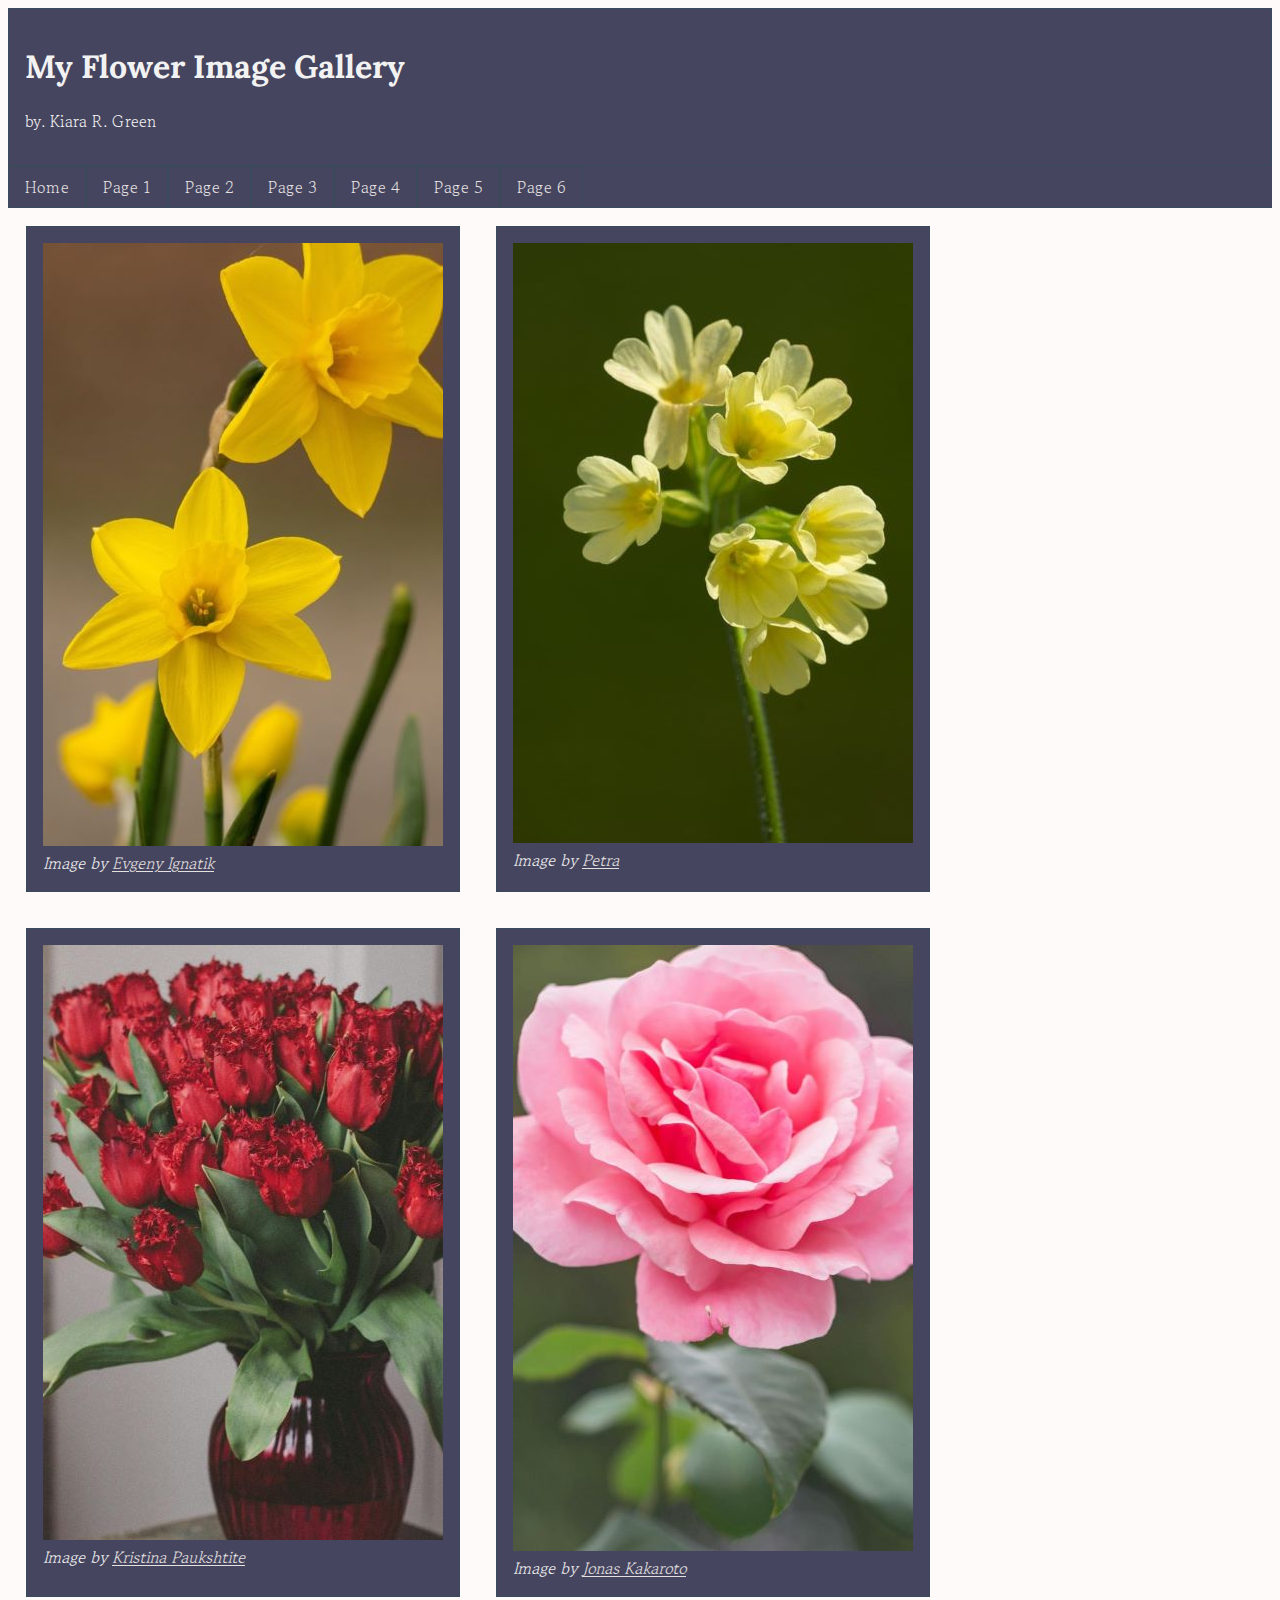
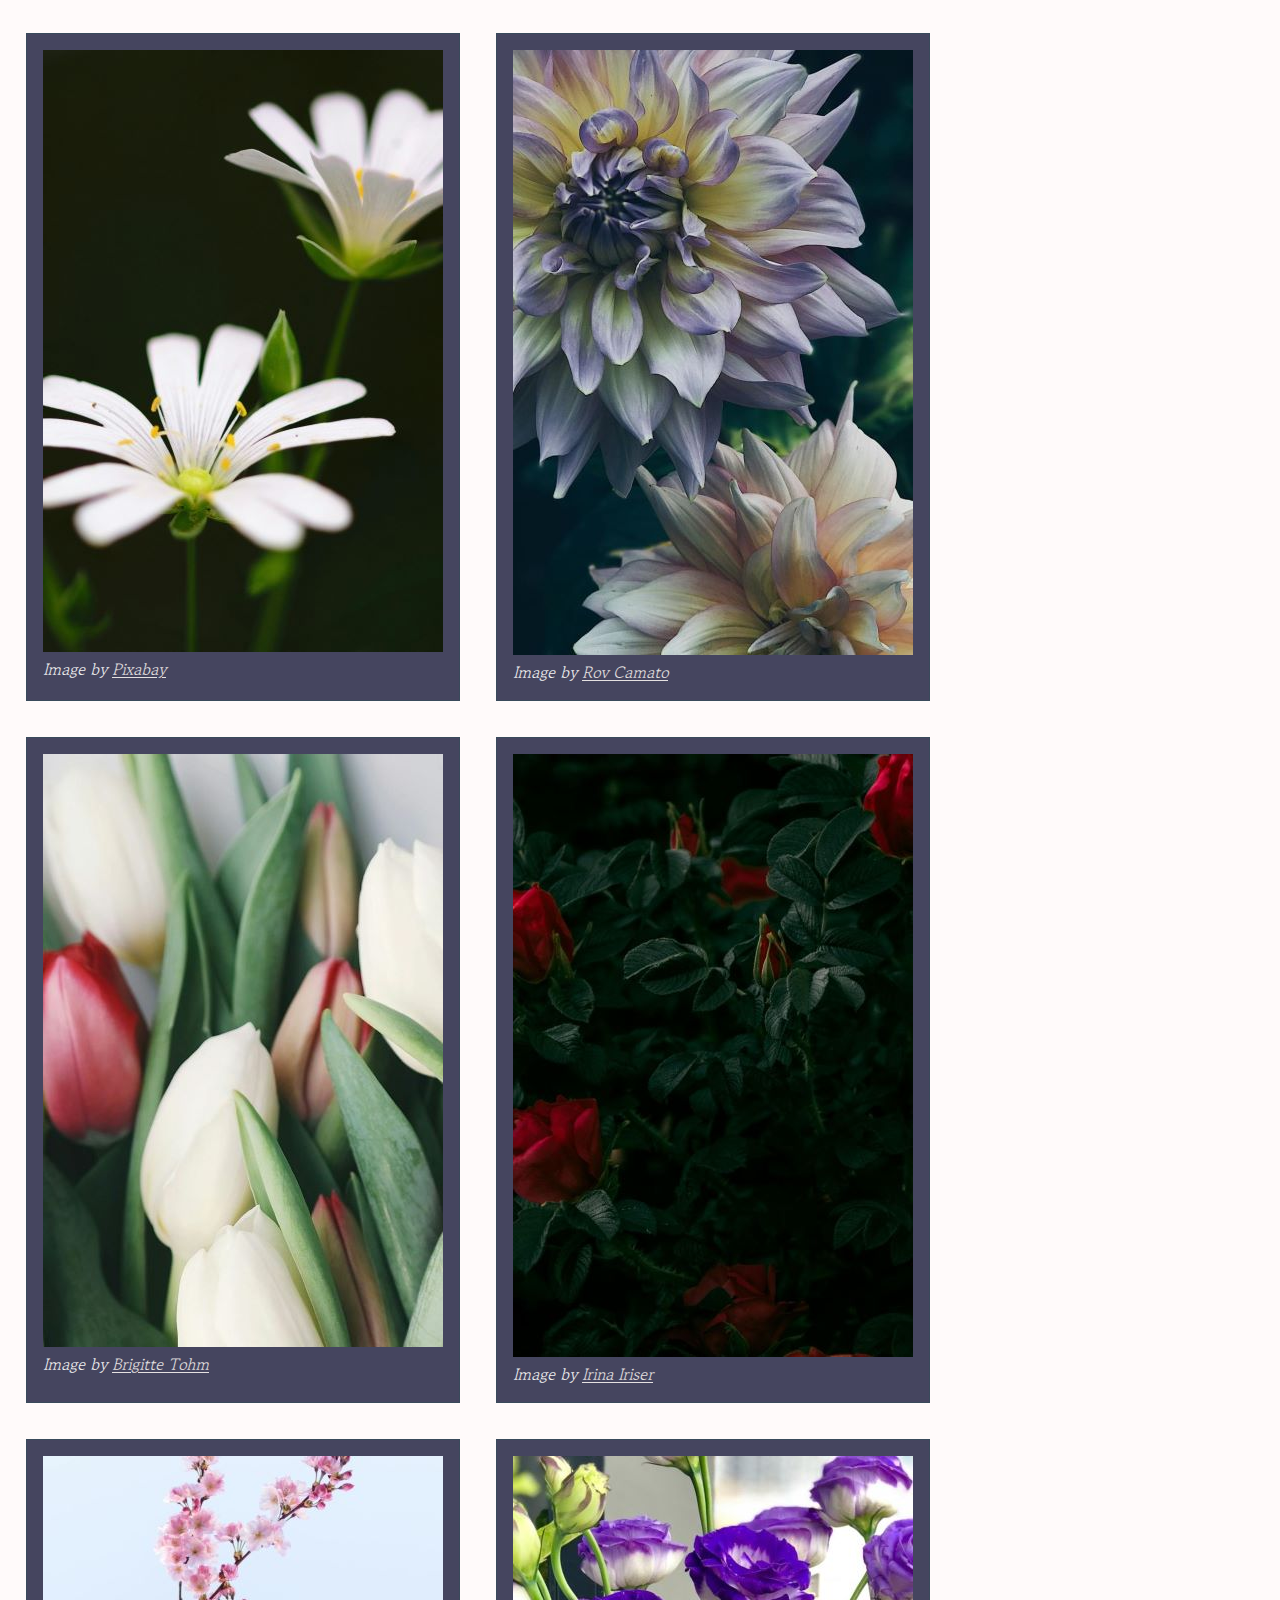
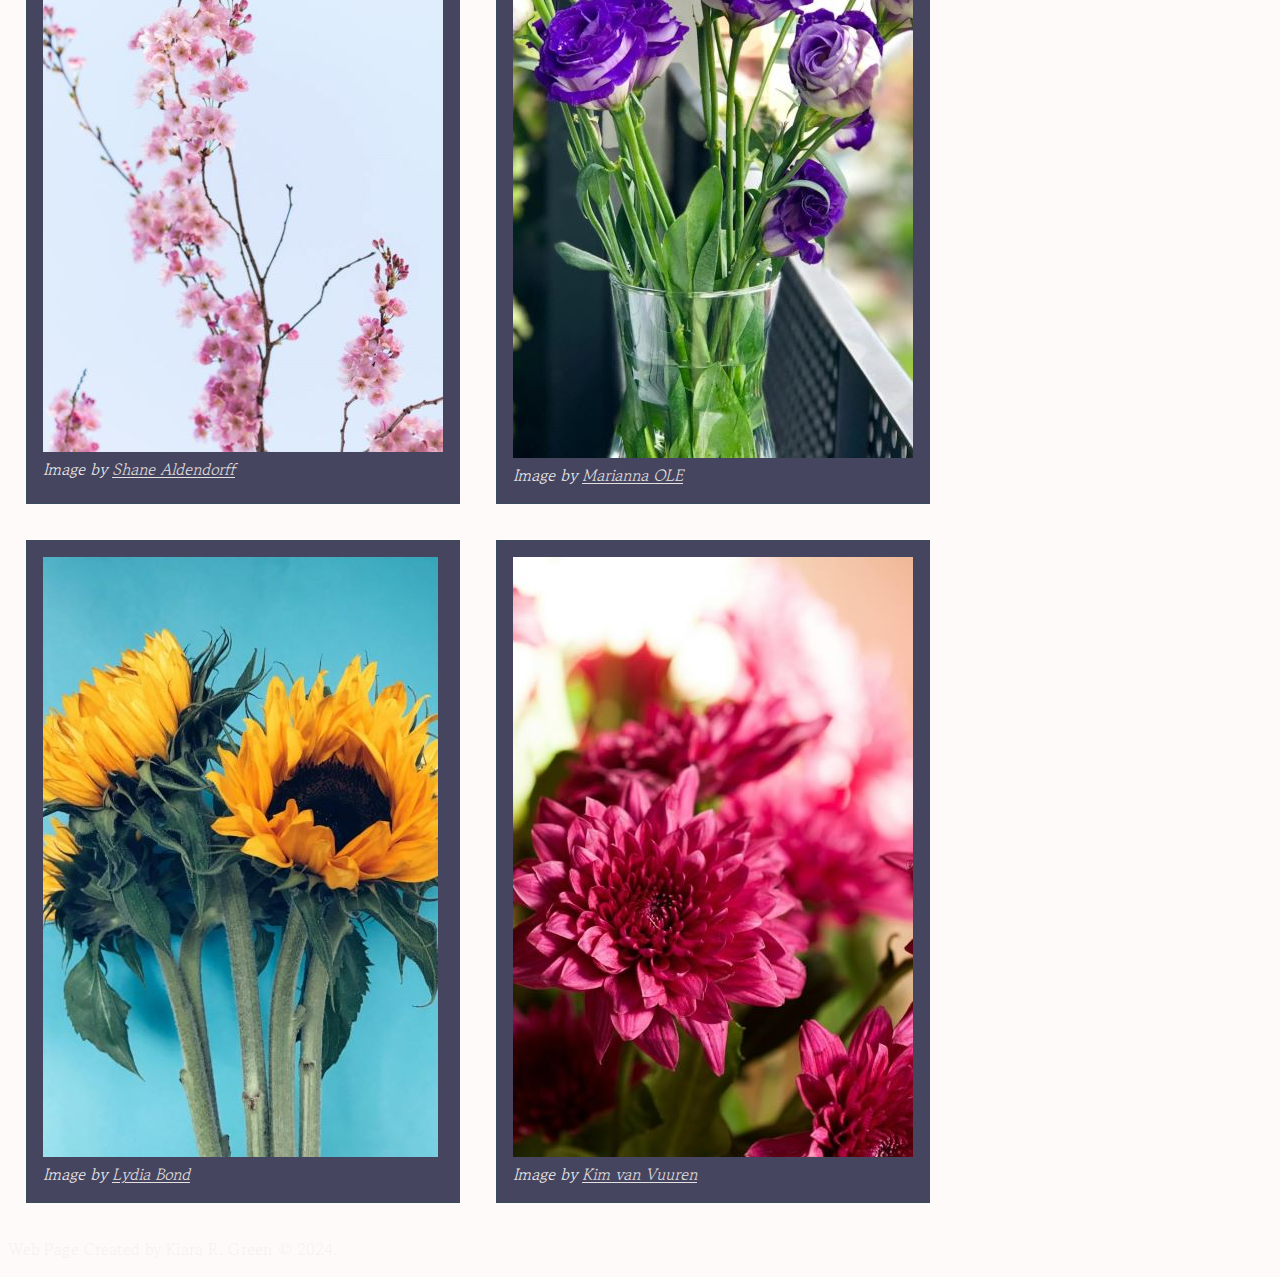
==== commit a9303e70: "more stuff" ====
--- a/project/index.html
+++ b/project/index.html
@@ -22,13 +22,13 @@
     </header>
     <nav>
         <ul>
-            <li><a herf="a">Somthing</a></li>
-            <li><a herf="a">Somthing</a></li> 
-            <li><a herf="a">Somthing</a></li>
-            <li><a herf="a">Somthing</a></li>
-            <li><a herf="a">Somthing</a></li>
-            <li><a herf="a">Somthing</a></li>
-            <li><a herf="a">Somthing</a></li>
+            <li><a href="index.html">Home</a></li>
+            <li><a href="fictional1.html">Page 1</a></li> 
+            <li><a href="fictional2.html">Page 2</a></li>
+            <li><a href="fictional3.html">Page 3</a></li>
+            <li><a href="fictional4.html">Page 4</a></li>
+            <li><a href="fictional5.html">Page 5</a></li>
+            <li><a href="fictional6.html">Page 6</a></li>
         </ul>
     </nav>
 
--- a/project/style.css
+++ b/project/style.css
@@ -11,16 +11,21 @@
 }
 
 nav {
-     background-color: #45455F;
+    background-color: #45455F;
     margin: 0;
 }
- nav ul {
+nav ul {
     margin: 0;
     display: flex;
     flex-wrap: wrap;
     list-style-type: none;
     border-bottom: 1px solid #394a5b;
+    padding: 0em;
 }
+nav li {
+    margin-left: 0;
+}
+
 nav a {
     text-decoration: none;
     display: block;
--- a/project/style.css
+++ b/project/style.css
@@ -11,16 +11,21 @@
 }
 
 nav {
-     background-color: #45455F;
+    background-color: #45455F;
     margin: 0;
 }
- nav ul {
+nav ul {
     margin: 0;
     display: flex;
     flex-wrap: wrap;
     list-style-type: none;
     border-bottom: 1px solid #394a5b;
+    padding: 0em;
 }
+nav li {
+    margin-left: 0;
+}
+
 nav a {
     text-decoration: none;
     display: block;
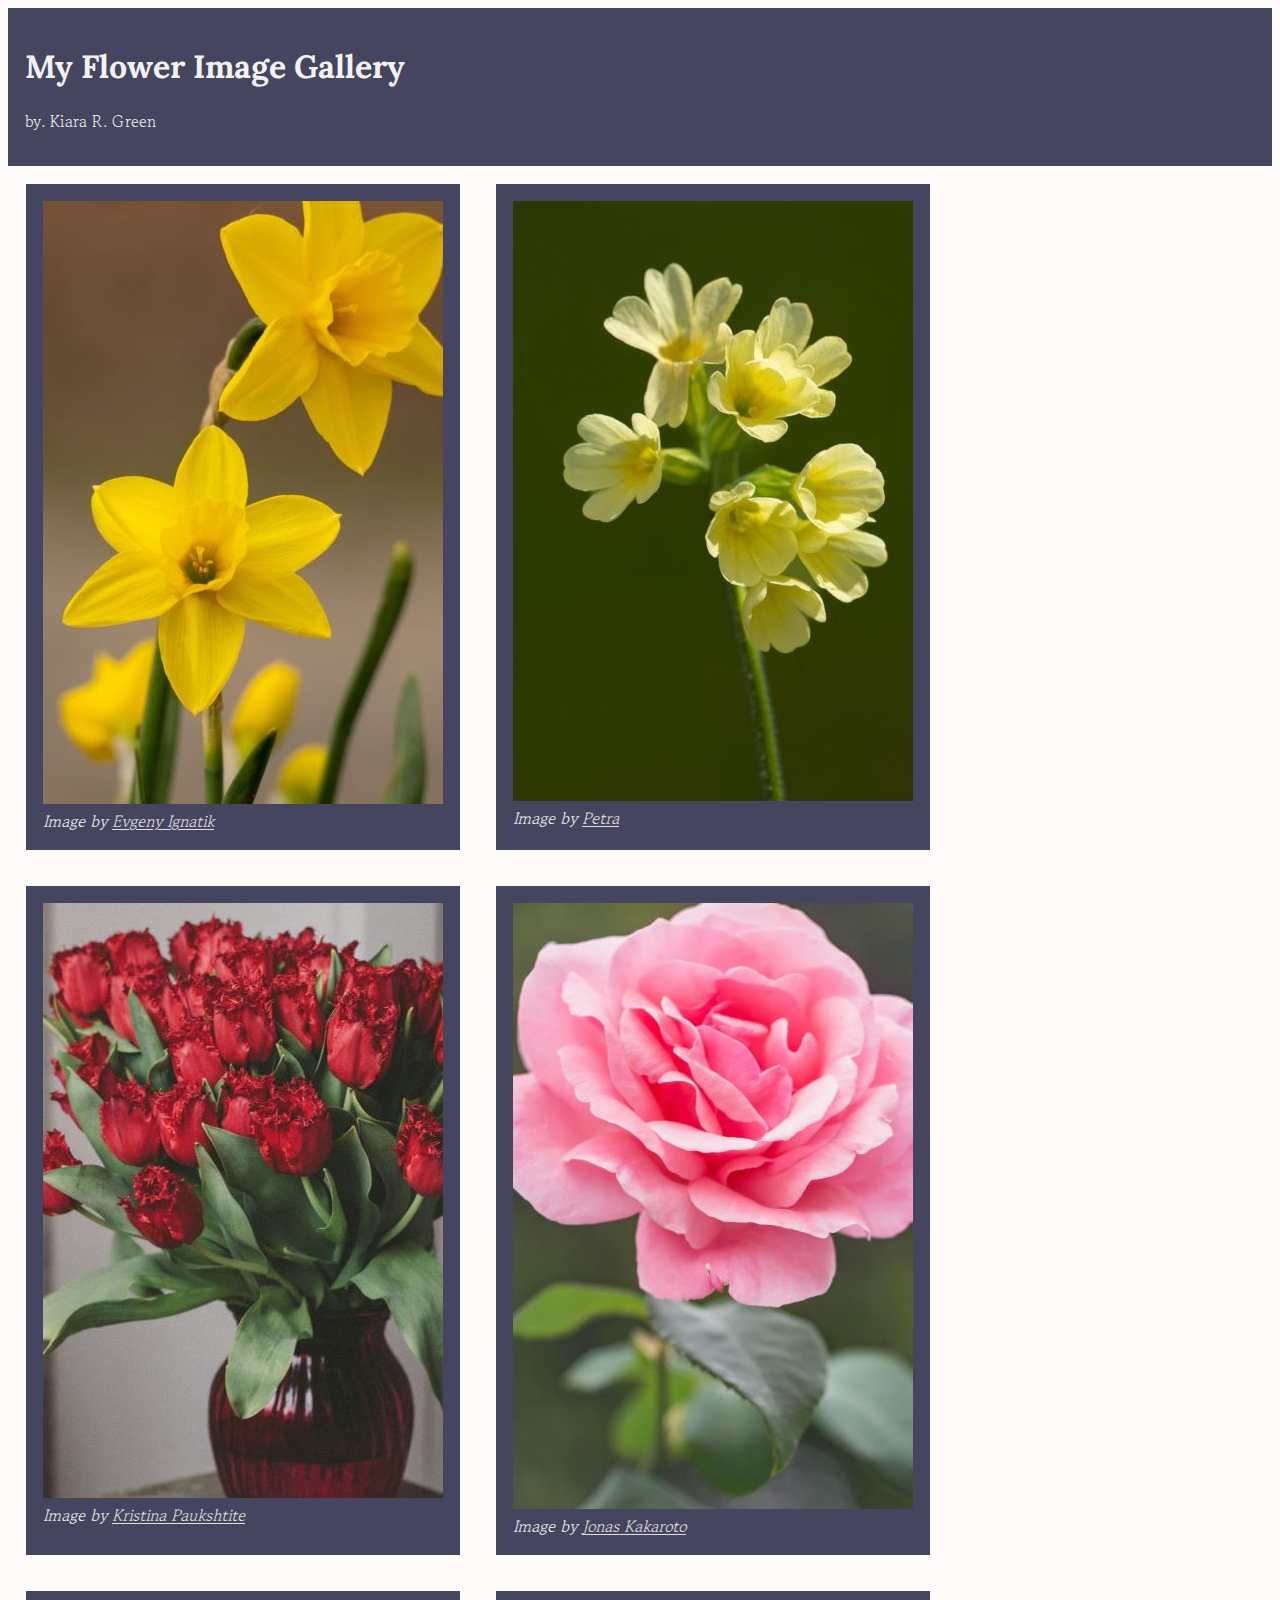
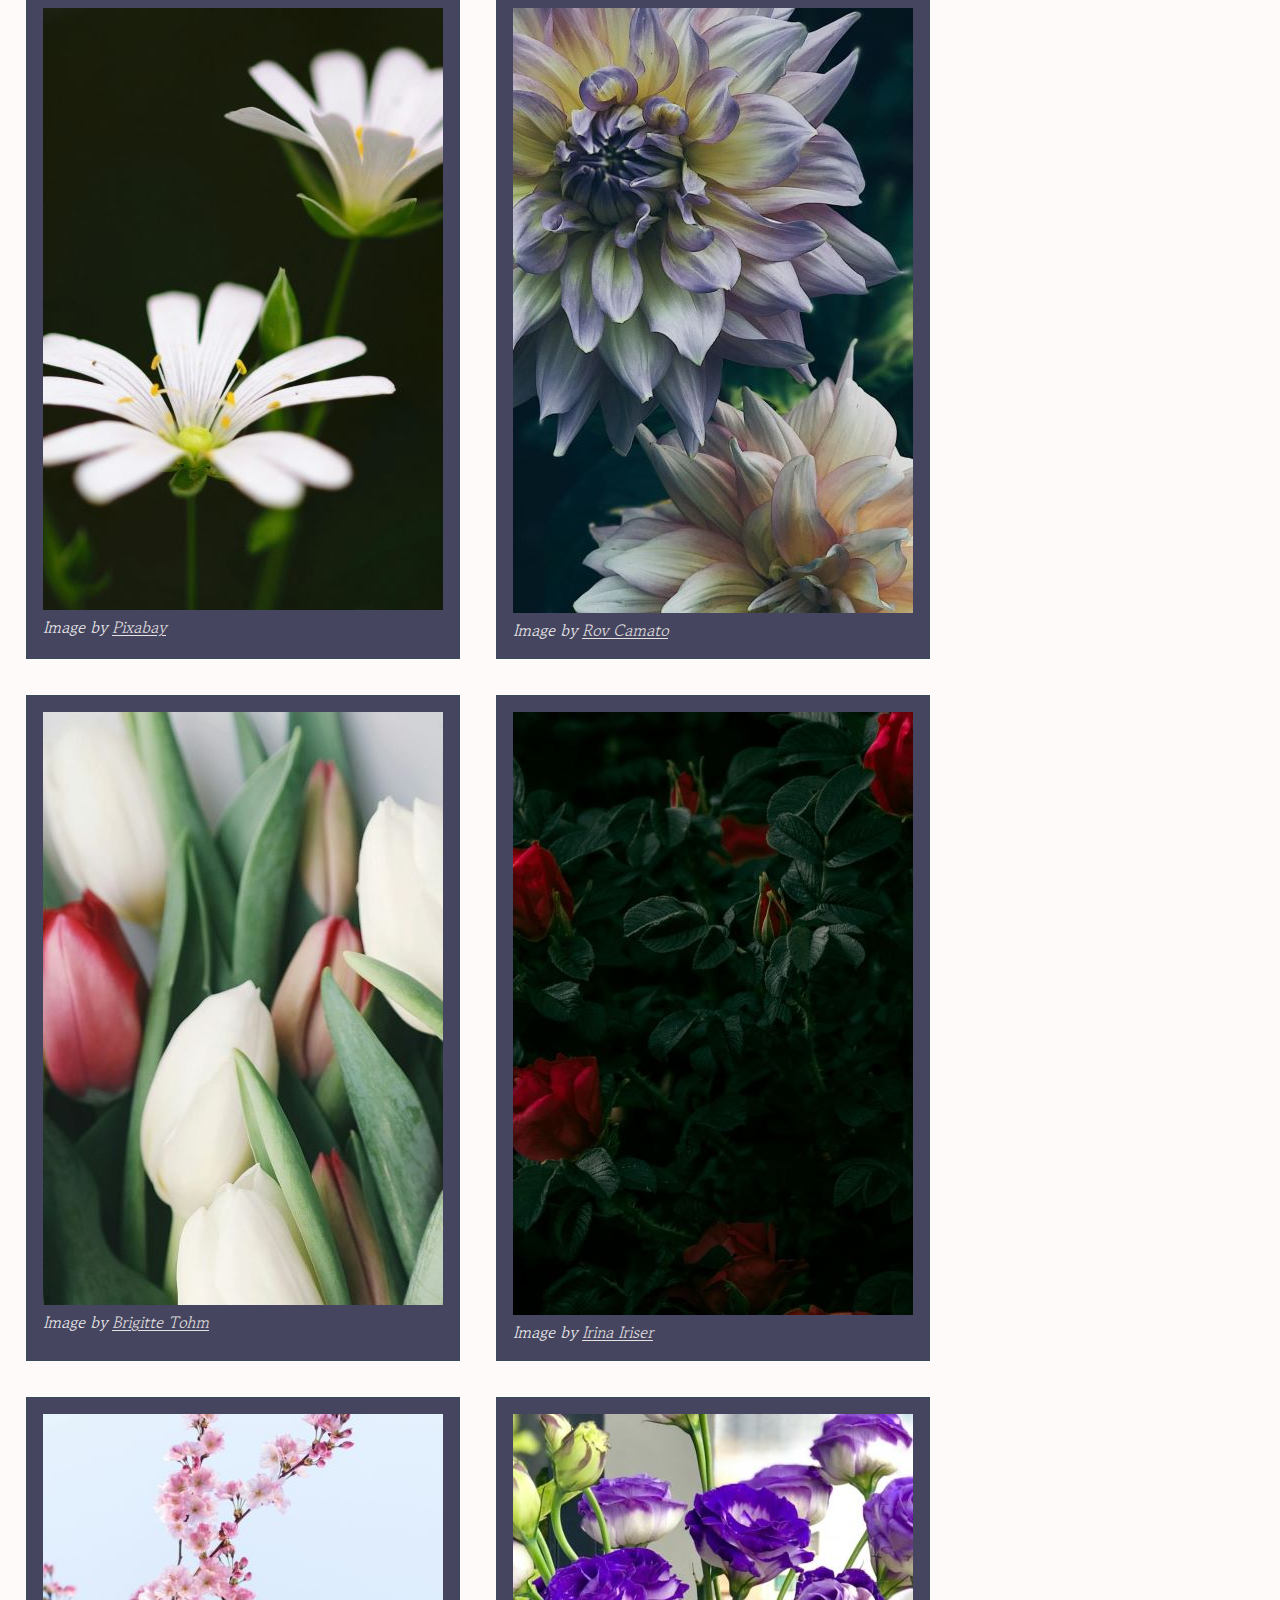
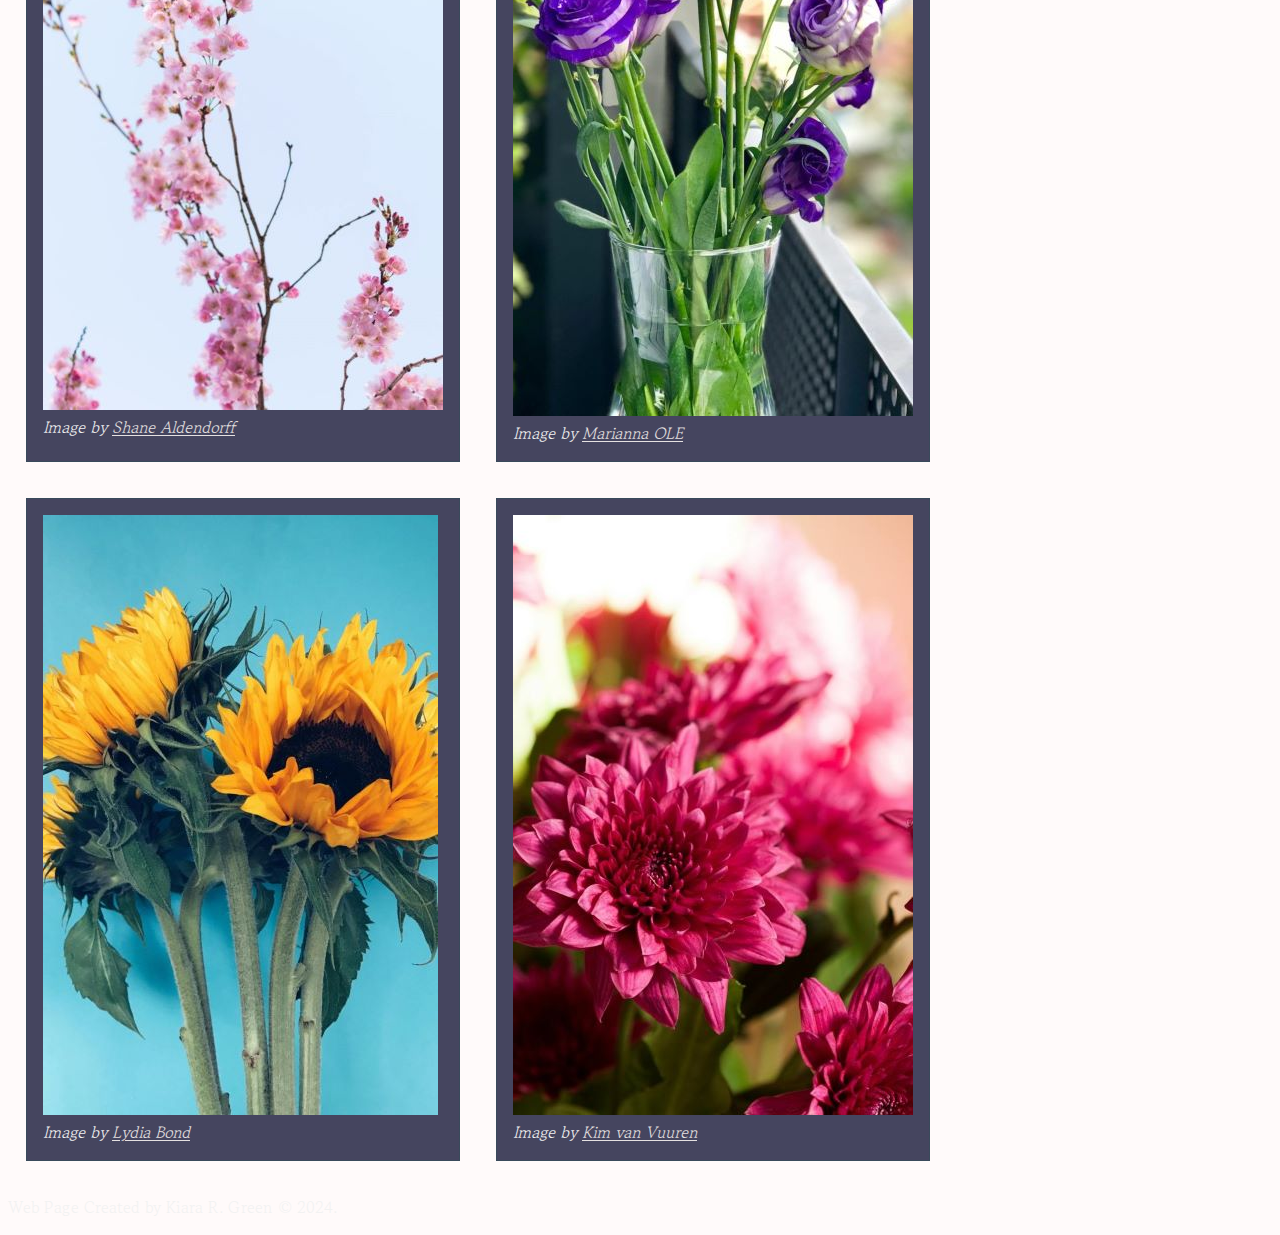
==== commit 8c1f845e: "Revert "more stuff"" ====
--- a/project/index.html
+++ b/project/index.html
@@ -11,7 +11,7 @@
     <link rel="preconnect" href="https://fonts.gstatic.com" crossorigin>
     <link href="https://fonts.googleapis.com/css2?family=Gowun+Batang:wght@400;700&display=swap" rel="stylesheet">
     <link href="https://fonts.googleapis.com/css2?family=Gowun+Batang:wght@400;700&family=Lora:ital,wght@0,400..700;1,400..700&display=swap" rel="stylesheet">
-    
+
 </head>
 <body>
     <header>
@@ -20,18 +20,6 @@
             <p> by. Kiara R. Green</p>
         </div>
     </header>
-    <nav>
-        <ul>
-            <li><a href="index.html">Home</a></li>
-            <li><a href="fictional1.html">Page 1</a></li> 
-            <li><a href="fictional2.html">Page 2</a></li>
-            <li><a href="fictional3.html">Page 3</a></li>
-            <li><a href="fictional4.html">Page 4</a></li>
-            <li><a href="fictional5.html">Page 5</a></li>
-            <li><a href="fictional6.html">Page 6</a></li>
-        </ul>
-    </nav>
-
     <main>
     
         <figure>
@@ -161,4 +149,4 @@
         </footer>
 
 </body>
-</html>
+</html>--- a/project/style.css
+++ b/project/style.css
@@ -10,36 +10,7 @@
 
 }
 
-nav {
-    background-color: #45455F;
-    margin: 0;
-}
-nav ul {
-    margin: 0;
-    display: flex;
-    flex-wrap: wrap;
-    list-style-type: none;
-    border-bottom: 1px solid #394a5b;
-    padding: 0em;
-}
-nav li {
-    margin-left: 0;
-}
 
-nav a {
-    text-decoration: none;
-    display: block;
-    padding: 0.5em 1em;
-    border: 1px solid #394a5b;
-    color: #F2F2F2;
-    background-color: #45455F;
-    border-bottom: none;
-}
- nav a:hover {
-    background-color: #fffafa;
-    color: #45455F;
-}
-    
 header div {
     background-color: #45455F;
     border: 1px solid #394a5b;
--- a/project/style.css
+++ b/project/style.css
@@ -10,36 +10,7 @@
 
 }
 
-nav {
-    background-color: #45455F;
-    margin: 0;
-}
-nav ul {
-    margin: 0;
-    display: flex;
-    flex-wrap: wrap;
-    list-style-type: none;
-    border-bottom: 1px solid #394a5b;
-    padding: 0em;
-}
-nav li {
-    margin-left: 0;
-}
 
-nav a {
-    text-decoration: none;
-    display: block;
-    padding: 0.5em 1em;
-    border: 1px solid #394a5b;
-    color: #F2F2F2;
-    background-color: #45455F;
-    border-bottom: none;
-}
- nav a:hover {
-    background-color: #fffafa;
-    color: #45455F;
-}
-    
 header div {
     background-color: #45455F;
     border: 1px solid #394a5b;
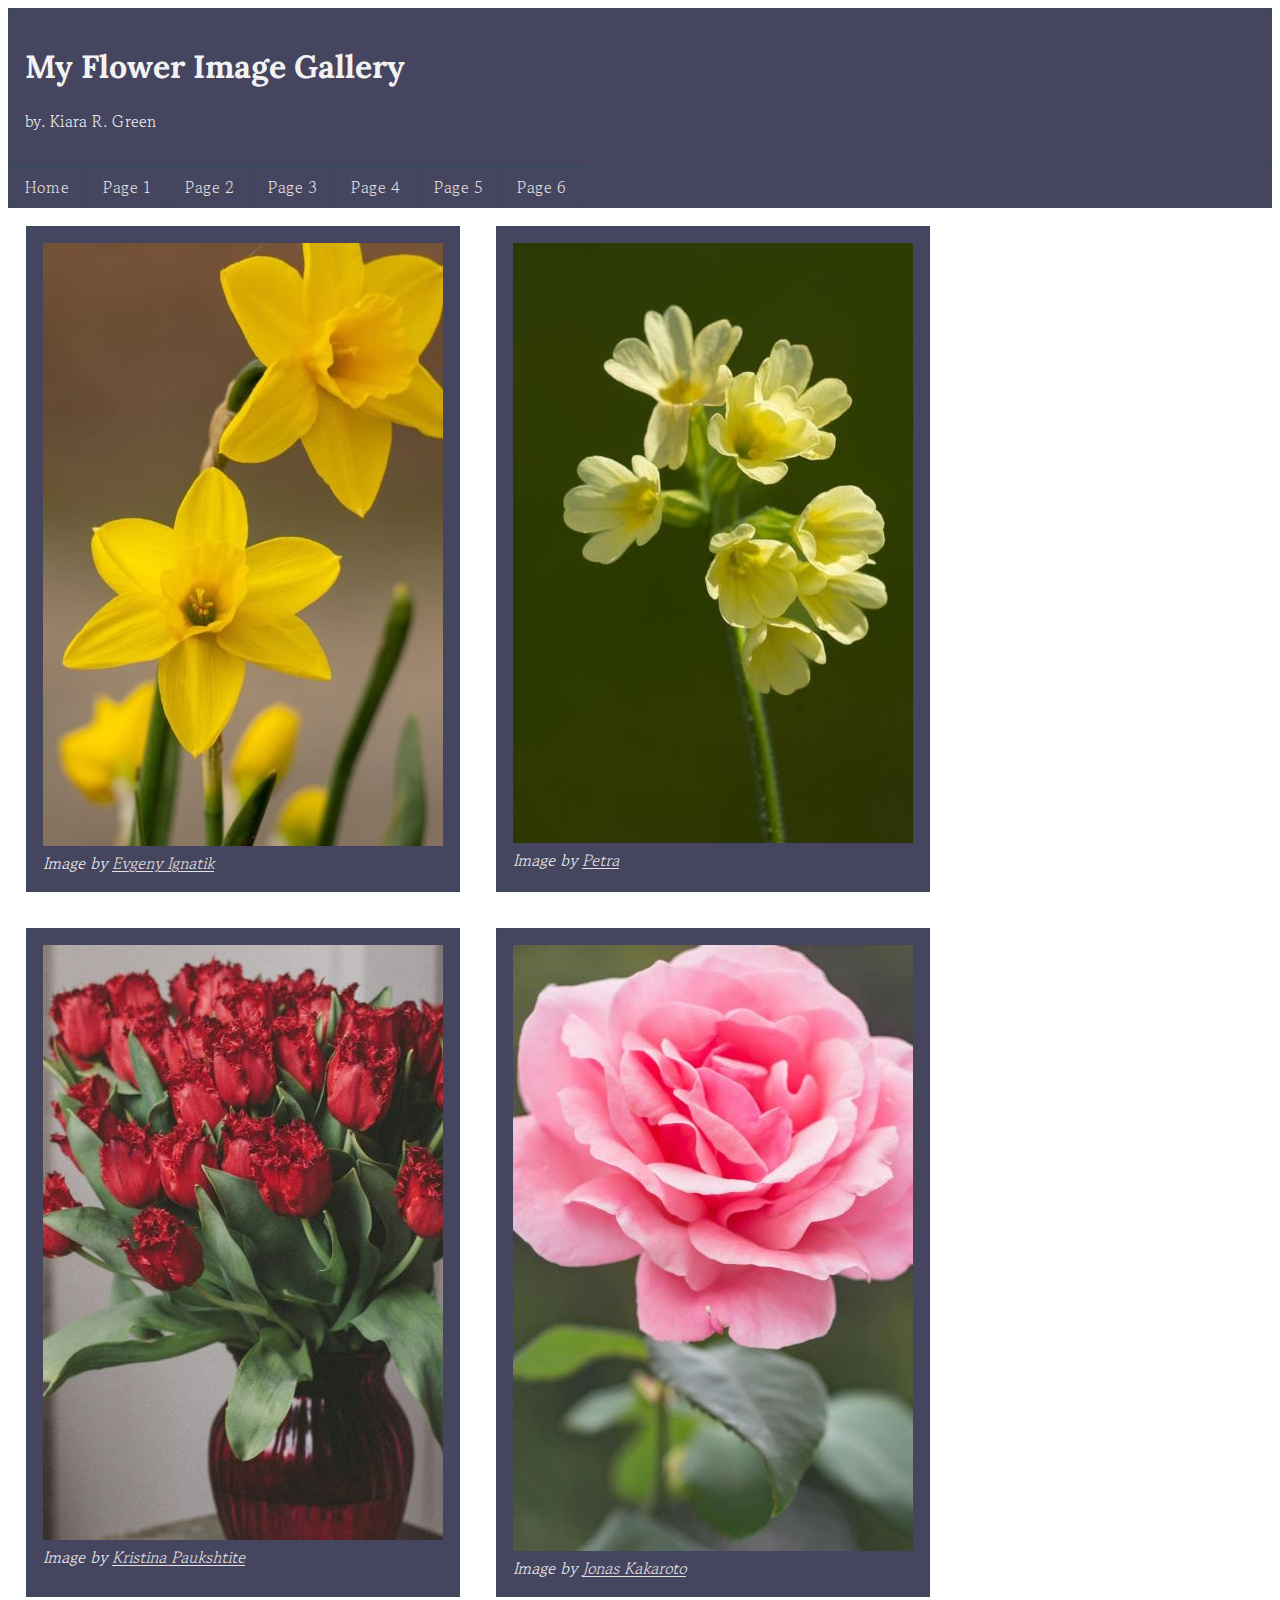
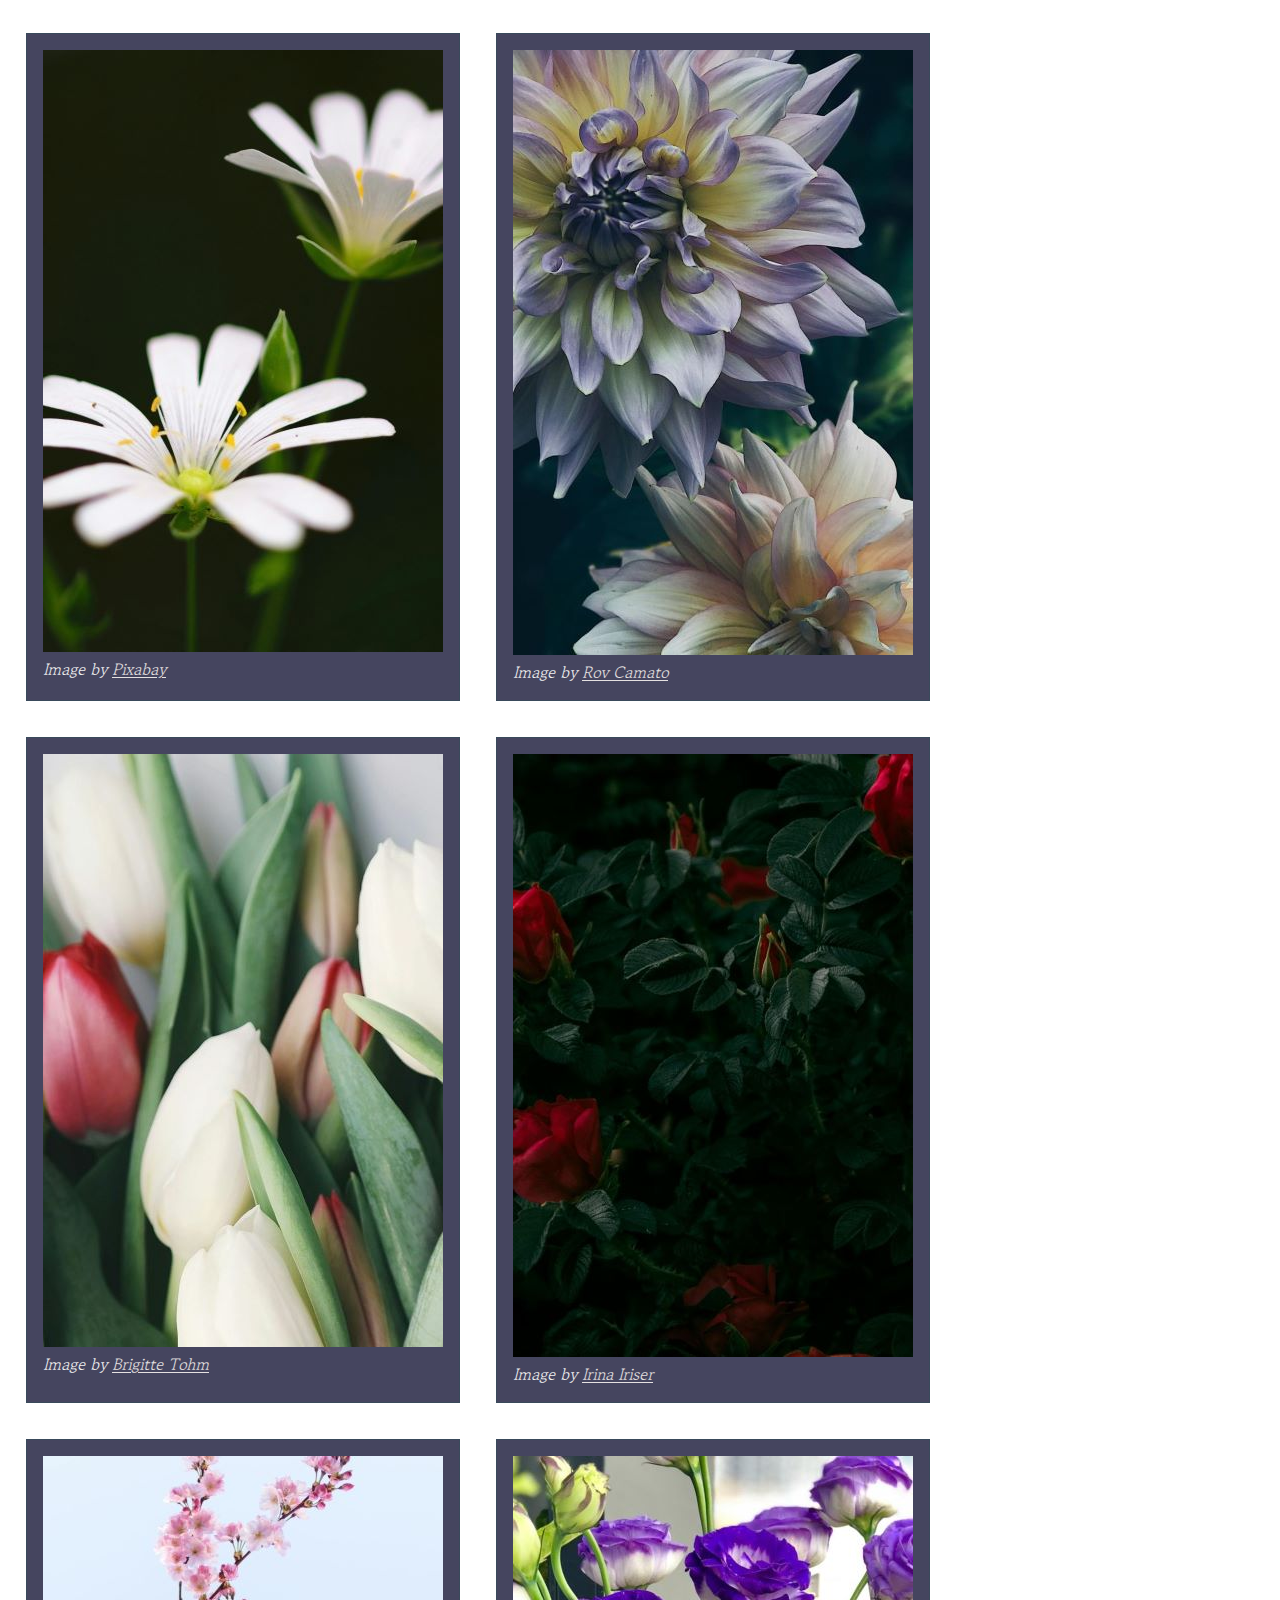
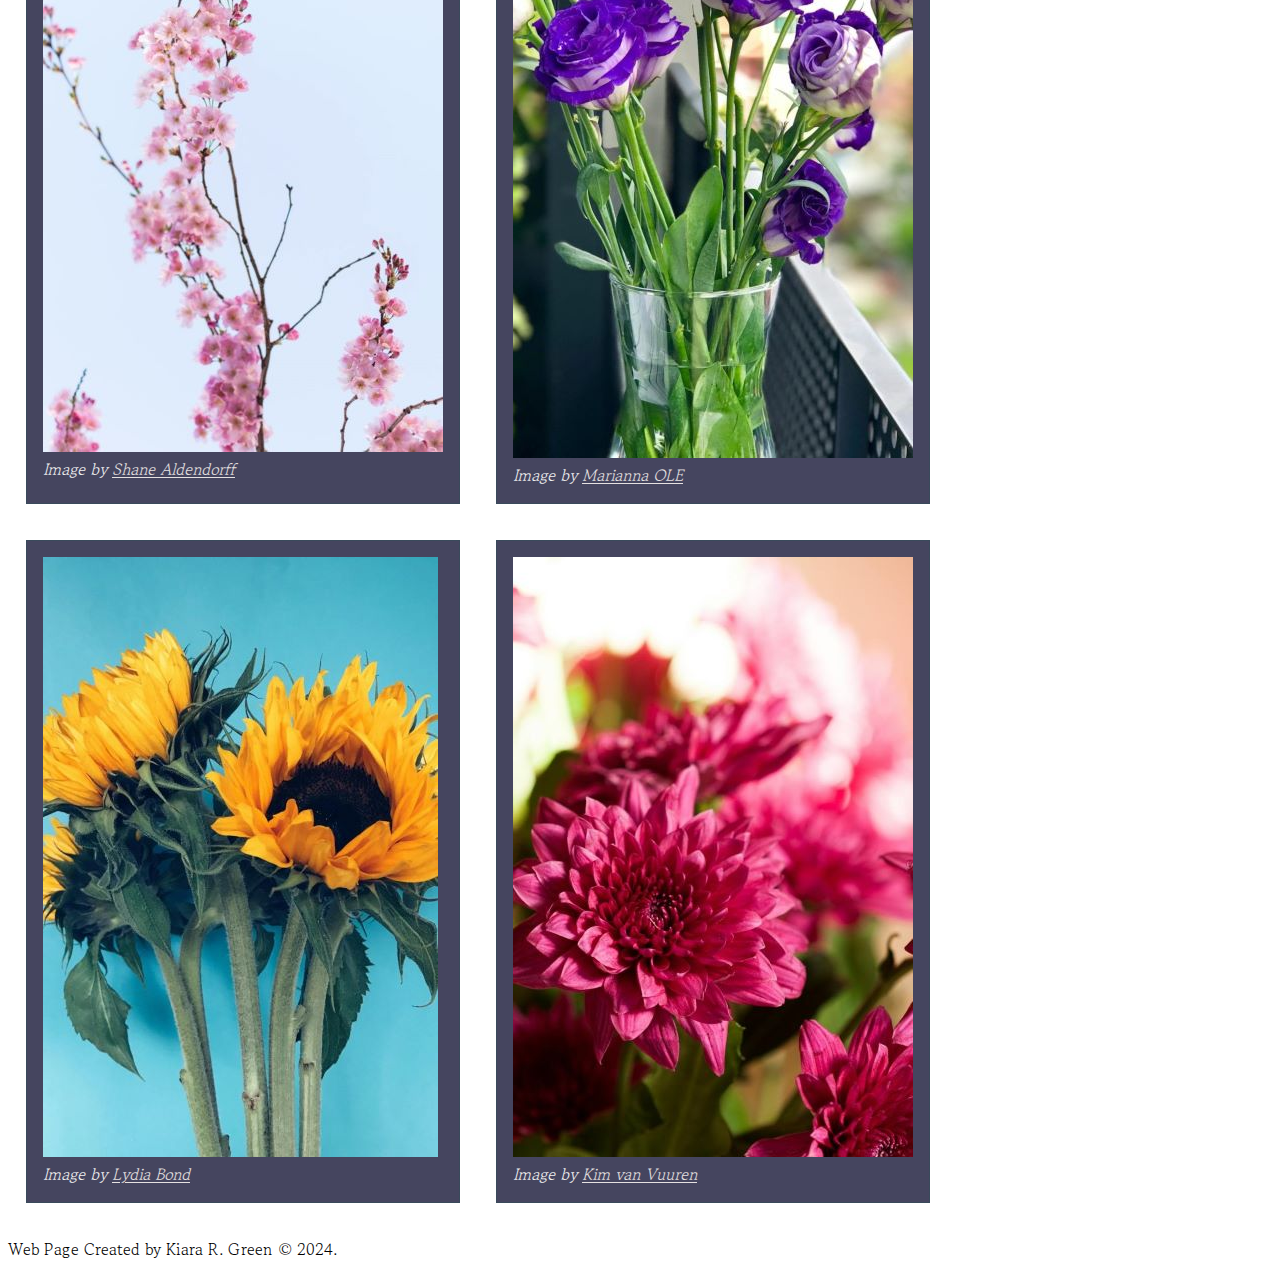
==== commit 1a0de147: "more stuff" ====
--- a/project/index.html
+++ b/project/index.html
@@ -20,6 +20,19 @@
             <p> by. Kiara R. Green</p>
         </div>
     </header>
+
+    <nav>
+        <ul>
+            <li><a href="index.html">Home</a></li>
+            <li><a href="fictional1.html">Page 1</a></li> 
+            <li><a href="fictional2.html">Page 2</a></li>
+            <li><a href="fictional3.html">Page 3</a></li>
+            <li><a href="fictional4.html">Page 4</a></li>
+            <li><a href="fictional5.html">Page 5</a></li>
+            <li><a href="fictional6.html">Page 6</a></li>
+        </ul>
+    </nav>
+
     <main>
     
         <figure>
--- a/project/style.css
+++ b/project/style.css
@@ -1,15 +1,41 @@
 body {
     font-family: "Gowun Batang", serif;
-    background-color: #fffafa;
-    color: #F2F2F2;
 
 }
 h1,h2 {
     font-family: "Lora", serif;
     color: #F2F2F2;
-
 }
 
+nav {
+    background-color: #45455F;
+    margin: 0;
+}
+nav ul {
+    margin: 0;
+    display: flex;
+    flex-wrap: wrap;
+    list-style-type: none;
+    border-bottom: 1px solid #394a5b;
+    padding: 0em;
+}
+nav li {
+    margin-left: 0;
+}
+
+nav a {
+    text-decoration: none;
+    display: block;
+    padding: 0.5em 1em;
+    border: 1px solid #394a5b;
+    color: #F2F2F2;
+    background-color: #45455F;
+    border-bottom: none;
+}
+ nav a:hover {
+    background-color: #fffafa;
+    color: #45455F;
+}
 
 header div {
     background-color: #45455F;
@@ -35,6 +61,7 @@
     padding: 1em;
     border: 1px solid #394a5b;
     margin: 18px;
+    color:#F2F2F2;
   }
   
 
--- a/project/style.css
+++ b/project/style.css
@@ -1,15 +1,41 @@
 body {
     font-family: "Gowun Batang", serif;
-    background-color: #fffafa;
-    color: #F2F2F2;
 
 }
 h1,h2 {
     font-family: "Lora", serif;
     color: #F2F2F2;
-
 }
 
+nav {
+    background-color: #45455F;
+    margin: 0;
+}
+nav ul {
+    margin: 0;
+    display: flex;
+    flex-wrap: wrap;
+    list-style-type: none;
+    border-bottom: 1px solid #394a5b;
+    padding: 0em;
+}
+nav li {
+    margin-left: 0;
+}
+
+nav a {
+    text-decoration: none;
+    display: block;
+    padding: 0.5em 1em;
+    border: 1px solid #394a5b;
+    color: #F2F2F2;
+    background-color: #45455F;
+    border-bottom: none;
+}
+ nav a:hover {
+    background-color: #fffafa;
+    color: #45455F;
+}
 
 header div {
     background-color: #45455F;
@@ -35,6 +61,7 @@
     padding: 1em;
     border: 1px solid #394a5b;
     margin: 18px;
+    color:#F2F2F2;
   }
   
 
